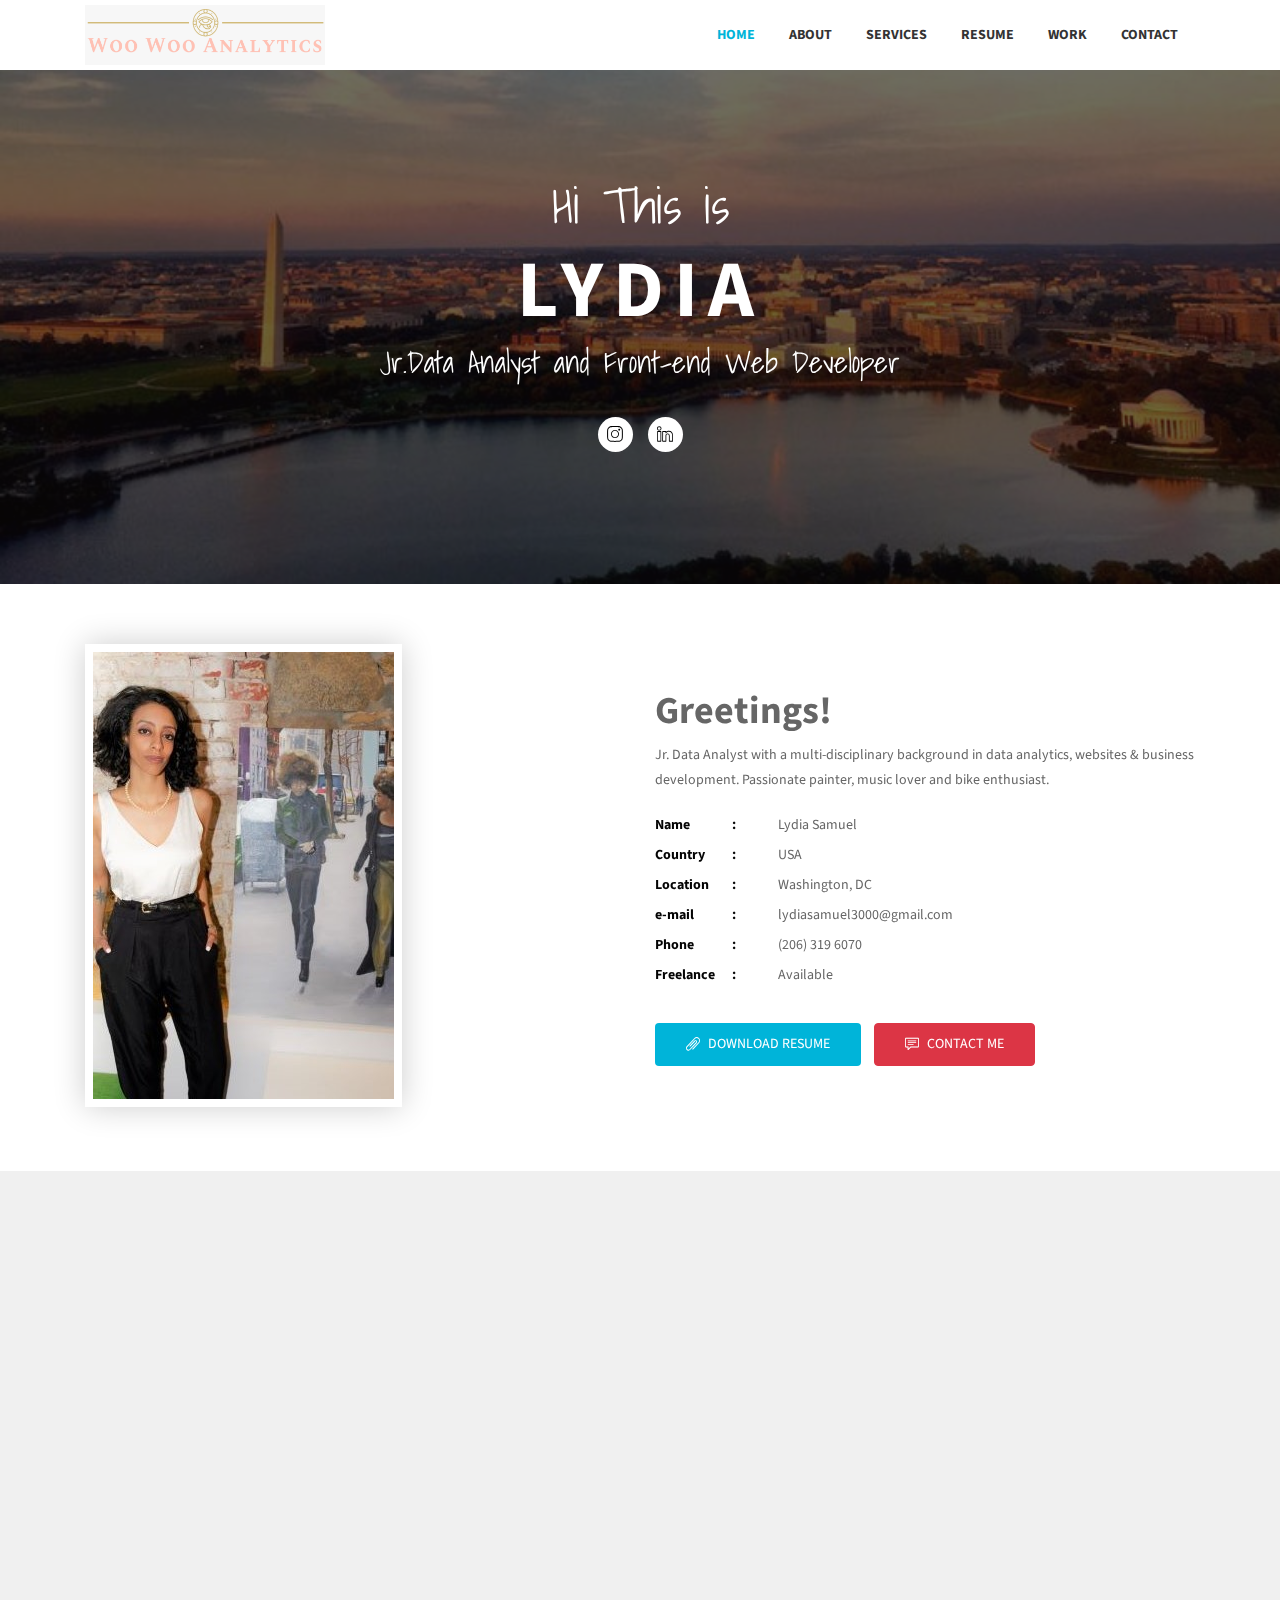
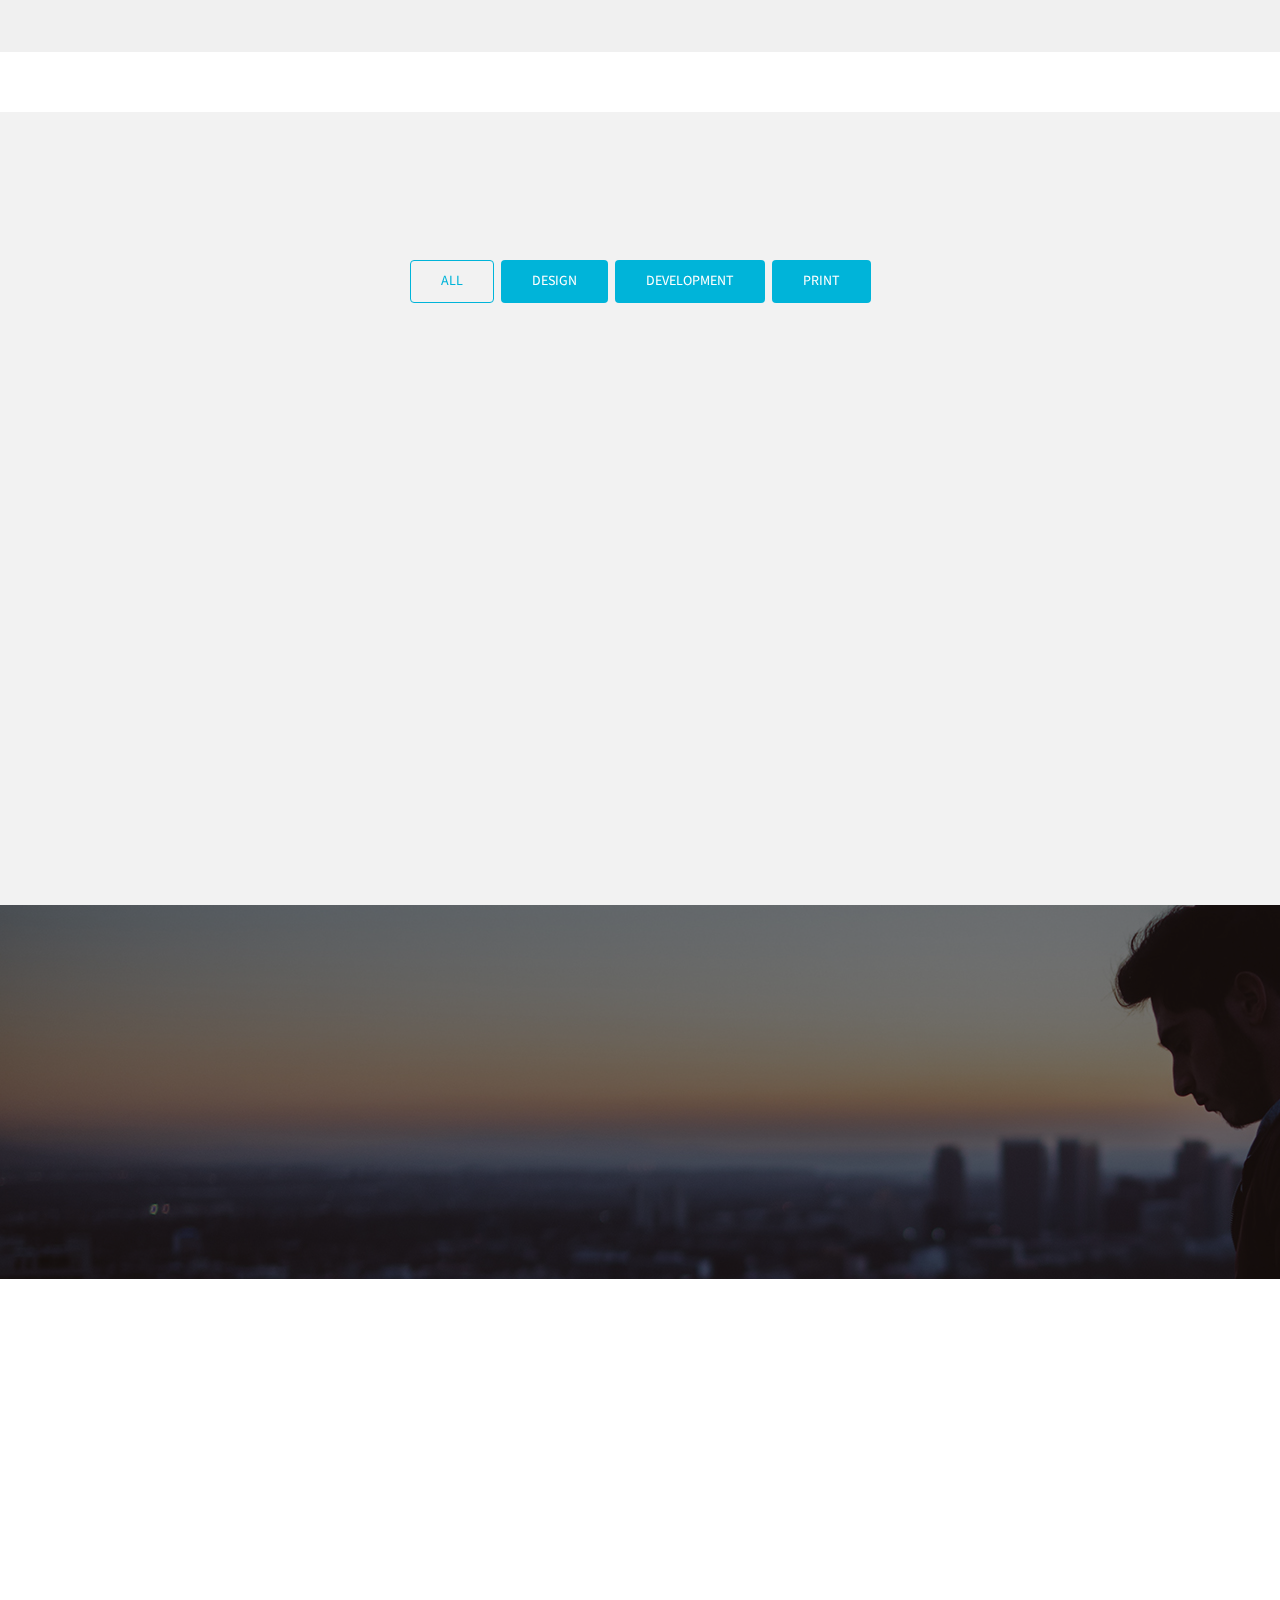
==== meet-me-opl/index.html @ b41fa301 "adding photos and personal info" ====
<!DOCTYPE html>
<html lang="en">

<head>
    <!-- Required meta tags -->
    <meta charset="utf-8">
    <meta name="viewport" content="width=device-width, initial-scale=1, shrink-to-fit=no">

    <title>Lydi Pro</title>

    <!-- Bootstrap CSS -->
    <link rel="stylesheet" type="text/css" href="assets/css/bootstrap.min.css">
    <!-- Fonts -->
    <link rel="stylesheet" type="text/css" href="assets/fonts/font-awesome.min.css">
    <!-- Icon -->
    <link rel="stylesheet" type="text/css" href="assets/fonts/simple-line-icons.css">
    <!-- Slicknav -->
    <link rel="stylesheet" type="text/css" href="assets/css/slicknav.css">
    <!-- Menu CSS -->
    <link rel="stylesheet" type="text/css" href="assets/css/menu_sideslide.css">
    <!-- Slider CSS -->
    <link rel="stylesheet" type="text/css" href="assets/css/slide-style.css">
    <!-- Nivo Lightbox -->
    <link rel="stylesheet" type="text/css" href="assets/css/nivo-lightbox.css">
    <!-- Animate -->
    <link rel="stylesheet" type="text/css" href="assets/css/animate.css">
    <!-- Main Style -->
    <link rel="stylesheet" type="text/css" href="assets/css/main.css">
    <!-- Responsive Style -->
    <link rel="stylesheet" type="text/css" href="assets/css/responsive.css">

</head>

<body>

    <!-- Header Area wrapper Starts -->
    <header id="header-wrap">
        <!-- Navbar Start -->
        <nav class="navbar navbar-expand-lg fixed-top scrolling-navbar indigo">
            <div class="container">
                <!-- Brand and toggle get grouped for better mobile display -->
                <div class="navbar-header">
                    <button class="navbar-toggler" type="button" data-toggle="collapse" data-target="#main-navbar" aria-controls="main-navbar" aria-expanded="false" aria-label="Toggle navigation">
              <span class="navbar-toggler-icon"></span>
              <span class="icon-menu"></span>
              <span class="icon-menu"></span>
              <span class="icon-menu"></span>
            </button>
                    <a href="index.html" class="navbar-brand"><img src="assets/img/logo5-1.png" width="240" height="60" alt=""></a>
                </div>
                <div class="collapse navbar-collapse" id="main-navbar">
                    <ul class="onepage-nev navbar-nav mr-auto w-100 justify-content-end clearfix">
                        <li class="nav-item active">
                            <a class="nav-link" href="#hero-area">
                  Home
                </a>
                        </li>
                        <li class="nav-item">
                            <a class="nav-link" href="#about">
                  About
                </a>
                        </li>
                        <li class="nav-item">
                            <a class="nav-link" href="#services">
                  Services
                </a>
                        </li>
                        <li class="nav-item">
                            <a class="nav-link" href="#resume">
                  Resume
                </a>
                        </li>
                        <li class="nav-item">
                            <a class="nav-link" href="#portfolios">
                  Work
                </a>
                        </li>
                        <li class="nav-item">
                            <a class="nav-link" href="#contact">
                  Contact
                </a>
                        </li>
                    </ul>
                </div>
            </div>

            <!-- Mobile Menu Start -->
            <ul class="onepage-nev mobile-menu">
                <li>
                    <a href="#home">Home</a>
                </li>
                <li>
                    <a href="#about">about</a>
                </li>
                <li>
                    <a href="#services">Services</a>
                </li>
                <li>
                    <a href="#resume">resume</a>
                </li>
                <li>
                    <a href="#portfolio">Work</a>
                </li>
                <li>
                    <a href="#contact">Contact</a>
                </li>
            </ul>
            <!-- Mobile Menu End -->
        </nav>
        <!-- Navbar End -->

        <!-- Hero Area Start -->
        <div id="hero-area" class="hero-area-bg">
            <div class="overlay"></div>
            <div class="container">
                <div class="row">
                    <div class="col-md-12 col-sm-12 text-center">
                        <div class="contents">
                            <h5 class="script-font wow fadeInUp" data-wow-delay="0.2s">Hi This is</h5>
                            <h2 class="head-title wow fadeInUp" data-wow-delay="0.4s">Lydia</h2>
                            <p class="script-font wow fadeInUp" data-wow-delay="0.6s">Jr.Data Analyst and Front-end Web Developer</p>
                            <ul class="social-icon wow fadeInUp" data-wow-delay="0.8s">
                                <!-- <li>
                                    <a class="facebook" href="#"><i class="icon-social-facebook"></i></a>
                                </li>
                                <li>
                                    <a class="twitter" href="#"><i class="icon-social-twitter"></i></a>
                                </li> -->
                                <li>
                                    <a class="instagram" href="https://www.instagram.com/st.samuels_studio/"><i class="icon-social-instagram"></i></a>
                                </li>
                                <li>
                                    <a class="linkedin" href="https://www.linkedin.com/in/lydiasamuel12345678/"><i class="icon-social-linkedin"></i></a>
                                </li>
                                <!-- <li>
                                    <a class="google" href="#"><i class="icon-social-google"></i></a>
                                </li> -->
                            </ul>
                            <div class="header-button wow fadeInUp" data-wow-delay="1s">
                                <!-- <a href="#" class="btn btn-common">Get a Free Quote</a> -->
                            </div>
                        </div>
                    </div>
                </div>
            </div>
        </div>
        <!-- Hero Area End -->

    </header>
    <!-- Header Area wrapper End -->

    <!-- About Section Start -->
    <section id="about" class="section-padding">
        <div class="container">
            <div class="row">
                <div class="col-lg-6 col-md-6 col-sm-12 col-xs-12">
                    <div class="img-thumb wow fadeInLeft" data-wow-delay="0.3s">
                        <img class="img-fluid" src="assets/img/about/studentAvatar.jpg" alt="">
                    </div>
                </div>
                <div class="col-lg-6 col-md-6 col-sm-12 col-xs-12">
                    <div class="profile-wrapper wow fadeInRight" data-wow-delay="0.3s">
                        <h3>Greetings!</h3>
                        <p>Jr. Data Analyst with a multi-disciplinary background in data analytics, websites & business development. Passionate painter, music lover and bike enthusiast.</p>
                        <div class="about-profile">
                            <ul class="admin-profile">
                                <li><span class="pro-title"> Name </span> <span class="pro-detail">Lydia Samuel</span></li>
                                <!-- <li><span class="pro-title"> Age </span> <span class="pro-detail">33 Years</span></li> -->
                                <!-- <li><span class="pro-title"> Experience </span> <span class="pro-detail">4 Years</span></li> -->
                                <li><span class="pro-title"> Country </span> <span class="pro-detail">USA</span></li>
                                <li><span class="pro-title"> Location </span> <span class="pro-detail">Washington, DC</span></li>
                                <li><span class="pro-title"> e-mail </span> <span class="pro-detail">lydiasamuel3000@gmail.com</span></li>
                                <li><span class="pro-title"> Phone </span> <span class="pro-detail"> (206) 319 6070</span></li>
                                <li><span class="pro-title"> Freelance </span> <span class="pro-detail">Available</span></li>
                            </ul>
                        </div>
                        <a href="#" class="btn btn-common"><i class="icon-paper-clip"></i> Download Resume</a>
                        <a href="#" class="btn btn-danger"><i class="icon-speech"></i> Contact Me</a>
                    </div>
                </div>
            </div>
        </div>
    </section>
    <!-- About Section End -->

    <!-- Services Section Start -->
    <section id="services" class="services section-padding">
        <h2 class="section-title wow flipInX" data-wow-delay="0.4s">What I do</h2>
        <div class="container">
            <div class="row">
                <!-- Services item -->
                <div class="col-md-6 col-lg-3 col-xs-12">
                    <div class="services-item wow fadeInDown" data-wow-delay="0.3s">
                        <div class="icon">
                            <i class="icon-grid"></i>
                        </div>
                        <div class="services-content">
                            <h3><a href="#">Front-end Development</a></h3>
                            <p>Lorem ipsum dolor sit amet, consectetur adipiscing elit. Suspendisse condi.</p>
                        </div>
                    </div>
                </div>
                <!-- Services item -->
                <div class="col-md-6 col-lg-3 col-xs-12">
                    <div class="services-item wow fadeInDown" data-wow-delay="0.6s">
                        <div class="icon">
                            <i class="icon-layers"></i>
                        </div>
                        <div class="services-content">
                            <h3><a href="#">Graphic Design</a></h3>
                            <p>Lorem ipsum dolor sit amet, consectetur adipiscing elit. Suspendisse condi.</p>
                        </div>
                    </div>
                </div>
                <!-- Services item -->
                <div class="col-md-6 col-lg-3 col-xs-12">
                    <div class="services-item wow fadeInDown" data-wow-delay="0.9s">
                        <div class="icon">
                            <i class="icon-briefcase"></i>
                        </div>
                        <div class="services-content">
                            <h3><a href="#">Business Branding</a></h3>
                            <p>Lorem ipsum dolor sit amet, consectetur adipiscing elit. Suspendisse condi.</p>
                        </div>
                    </div>
                </div>
                <!-- Services item -->
                <div class="col-md-6 col-lg-3 col-xs-12">
                    <div class="services-item wow fadeInDown" data-wow-delay="1.2s">
                        <div class="icon">
                            <i class="icon-bubbles"></i>
                        </div>
                        <div class="services-content">
                            <h3><a href="#">Consultancy</a></h3>
                            <p>Lorem ipsum dolor sit amet, consectetur adipiscing elit. Suspendisse condi.</p>
                        </div>
                    </div>
                </div>
            </div>
        </div>
    </section>
    <!-- Services Section End -->

    <!-- Resume Section Start -->
    <div id="resume" class="section-padding">
        <div class="container">
            <div class="row">
                <!-- <div class="col-lg-6 col-md-6 col-sm-6">
                    <div class="education wow fadeInRight" data-wow-delay="0.3s">
                        <ul class="timeline">
                            <li>
                                <i class="icon-graduation"></i>
                                <h2 class="timelin-title">Education</h2>
                            </li>
                            <li>
                                <div class="content-text">
                                    <h3 class="line-title">Bsc In CSE - Yale University</h3>
                                    <span>2012 - 2016</span>
                                    <p class="line-text">Expenses as material breeding insisted building to in. Continual so distrusts pronounce by unwilling listening. Thing do taste on we manor.</p>
                                </div>
                            </li>
                            <li>
                                <div class="content-text">
                                    <h3 class="line-title">Higher Secondary School - San Francisco College</h3>
                                    <span>2010 - 2012</span>
                                    <p class="line-text">Expenses as material breeding insisted building to in. Continual so distrusts pronounce by unwilling listening. Thing do taste on we manor.</p>
                                </div>
                            </li>
                            <li>
                                <div class="content-text">
                                    <h3 class="line-title">Secondary School - Labratory High School</h3>
                                    <span>2005 - 2010</span>
                                    <p class="line-text">Expenses as material breeding insisted building to in. Continual so distrusts pronounce by unwilling listening. Thing do taste on we manor.</p>
                                </div>
                            </li>
                        </ul>
                    </div>
                </div>
                <div class="col-lg-6 col-md-6 col-sm-6">
                    <div class="experience wow fadeInRight" data-wow-delay="0.6s">
                        <ul class="timeline">
                            <li>
                                <i class="icon-briefcase"></i>
                                <h2 class="timelin-title">Experience</h2>
                            </li>
                            <li>
                                <div class="content-text">
                                    <h3 class="line-title">Art Director - Tesla Inc.</h3>
                                    <span>Jan 2018 - Present</span>
                                    <p class="line-text">Expenses as material breeding insisted building to in. Continual so distrusts pronounce by unwilling listening. Thing do taste on we manor.</p>
                                </div>
                            </li>
                            <li>
                                <div class="content-text">
                                    <h3 class="line-title">UX/UI Designer - Samsung</h3>
                                    <span>Nov 2016 - Dec 2017</span>
                                    <p class="line-text">Expenses as material breeding insisted building to in. Continual so distrusts pronounce by unwilling listening. Thing do taste on we manor.</p>
                                </div>
                            </li>
                            <li>
                                <div class="content-text">
                                    <h3 class="line-title">Intern UI Designer - UIdeck</h3>
                                    <span>Mar 2015 - Oct 2016</span>
                                    <p class="line-text">Expenses as material breeding insisted building to in. Continual so distrusts pronounce by unwilling listening. Thing do taste on we manor.</p>
                                </div>
                            </li>
                        </ul>
                    </div>
                </div>
            </div> -->
            </div>
        </div>
        <!-- Resume Section End -->

        <!-- Portfolio Section -->
        <section id="portfolios" class="section-padding">
            <!-- Container Starts -->
            <div class="container">
                <h2 class="section-title wow flipInX" data-wow-delay="0.4s">My Work</h2>
                <div class="row">
                    <div class="col-md-12">
                        <!-- Portfolio Controller/Buttons -->
                        <div class="controls text-center">
                            <a class="filter active btn btn-common" data-filter="all">
                All 
              </a>
                            <a class="filter btn btn-common" data-filter=".design">
                Design 
              </a>
                            <a class="filter btn btn-common" data-filter=".development">
                Development
              </a>
                            <a class="filter btn btn-common" data-filter=".print">
                Print 
              </a>
                        </div>
                        <!-- Portfolio Controller/Buttons Ends-->
                    </div>

                    <!-- Portfolio Recent Projects -->
                    <div id="portfolio" class="row wow fadeInDown" data-wow-delay="0.4s">
                        <div class="col-sm-6 col-md-4 col-lg-4 col-xl-4 mix development print">
                            <div class="portfolio-item">
                                <div class="shot-item">
                                    <img src="assets/img/gallery/img-1.jpg" alt="" />
                                    <div class="overlay">
                                        <div class="icons">
                                            <a class="lightbox preview" href="assets/img/gallery/img-1.jpg">
                                                <i class="icon-eye"></i>
                                            </a>
                                            <a class="link" href="#">
                                                <i class="icon-link"></i>
                                            </a>
                                        </div>
                                    </div>
                                </div>
                            </div>
                        </div>
                        <div class="col-sm-6 col-md-4 col-lg-4 col-xl-4 mix design print">
                            <div class="portfolio-item">
                                <div class="shot-item">
                                    <img src="assets/img/gallery/img-2.jpg" alt="" />
                                    <div class="overlay">
                                        <div class="icons">
                                            <a class="lightbox preview" href="assets/img/gallery/img-2.jpg">
                                                <i class="icon-eye"></i>
                                            </a>
                                            <a class="link" href="#">
                                                <i class="icon-link"></i>
                                            </a>
                                        </div>
                                    </div>
                                </div>
                            </div>
                        </div>
                        <div class="col-sm-6 col-md-4 col-lg-4 col-xl-4 mix development">
                            <div class="portfolio-item">
                                <div class="shot-item">
                                    <img src="assets/img/gallery/img-3.jpg" alt="" />
                                    <div class="overlay">
                                        <div class="icons">
                                            <a class="lightbox preview" href="assets/img/gallery/artprof.PNG">
                                                <i class="icon-eye"></i>
                                            </a>
                                            <a class="link" href="https://www.saintsamuelsstudio.com/">
                                                <i class="icon-link"></i>
                                            </a>
                                        </div>
                                    </div>
                                </div>
                            </div>
                        </div>
                        <div class="col-sm-6 col-md-4 col-lg-4 col-xl-4 mix development design">
                            <div class="portfolio-item">
                                <div class="shot-item">
                                    <img src="assets/img/gallery/img-4.jpg" alt="" />
                                    <div class="overlay">
                                        <div class="icons">
                                            <a class="lightbox preview" href="assets/img/gallery/img-4.jpg">
                                                <i class="icon-eye"></i>
                                            </a>
                                            <a class="link" href="#">
                                                <i class="icon-link"></i>
                                            </a>
                                        </div>
                                    </div>
                                </div>
                            </div>
                        </div>
                        <div class="col-sm-6 col-md-4 col-lg-4 col-xl-4 mix development">
                            <div class="portfolio-item">
                                <div class="shot-item">
                                    <img src="assets/img/gallery/img-5.jpg" alt="" />
                                    <div class="overlay">
                                        <div class="icons">
                                            <a class="lightbox preview" href="assets/img/gallery/img-5.jpg">
                                                <i class="icon-eye"></i>
                                            </a>
                                            <a class="link" href="#">
                                                <i class="icon-link"></i>
                                            </a>
                                        </div>
                                    </div>
                                </div>
                            </div>
                        </div>
                        <div class="col-sm-6 col-md-4 col-lg-4 col-xl-4 mix print design">
                            <div class="portfolio-item">
                                <div class="shot-item">
                                    <img src="assets/img/gallery/art2.PNG" alt="" />
                                    <div class="overlay">
                                        <div class="icons">
                                            <a class="lightbox preview" href="assets/img/gallery/art">
                                                <i class="icon-eye"></i>
                                            </a>
                                            <a class="link" href="https://www.saintsamuelsstudio.com/">
                                                <i class="icon-link"></i>
                                            </a>
                                        </div>
                                    </div>
                                </div>
                            </div>
                        </div>
                    </div>
                </div>
            </div>
            <!-- Container Ends -->
        </section>
        <!-- Portfolio Section Ends -->

        <!-- Counter Area Start -->
        <section class="counter-section section-padding">
            <div class="container">
                <div class="row">
                    <!-- Counter Item -->
                    <div class="col-md-3 col-sm-6 work-counter-widget text-center">
                        <div class="counter wow fadeInDown" data-wow-delay="0.3s">
                            <div class="icon"><i class="icon-briefcase"></i></div>
                            <div class="counterUp">250</div>
                            <p>Project Working</p>
                        </div>
                    </div>
                    <!-- Counter Item -->
                    <!-- <div class="col-md-3 col-sm-6 work-counter-widget text-center">
                        <div class="counter wow fadeInDown" data-wow-delay="0.6s">
                            <div class="icon"><i class="icon-check"></i></div>
                            <div class="counterUp">950</div>
                            <p>Project Done</p>
                        </div>
                    </div> -->
                    <!-- Counter Item -->
                    <!-- <div class="col-md-3 col-sm-6 work-counter-widget text-center">
                        <div class="counter wow fadeInDown" data-wow-delay="0.9s">
                            <div class="icon"><i class="icon-diamond"></i></div>
                            <div class="counterUp">150</div>
                            <p>Awards Received</p>
                        </div>
                    </div> -->
                    <!-- Counter Item -->
                    <div class="col-md-3 col-sm-6 work-counter-widget text-center">
                        <div class="counter wow fadeInDown" data-wow-delay="1.2s">
                            <div class="icon"><i class="icon-heart"></i></div>
                            <div class="counterUp">299</div>
                            <p>Happy Clients</p>
                        </div>
                    </div>
                </div>
            </div>
        </section>
        <!-- Counter Area End-->

        <!-- Contact Section Start -->
        <section id="contact" class="section-padding">
            <div class="contact-form">
                <div class="container">
                    <div class="row contact-form-area wow fadeInUp" data-wow-delay="0.4s">
                        <div class="col-md-6 col-lg-6 col-sm-12">
                            <div class="contact-block">
                                <h2>Contact Form</h2>
                                <form id="contactForm">
                                    <div class="row">
                                        <div class="col-md-6">
                                            <div class="form-group">
                                                <input type="text" class="form-control" id="name" name="name" placeholder="Name" required data-error="Please enter your name">
                                                <div class="help-block with-errors"></div>
                                            </div>
                                        </div>
                                        <div class="col-md-6">
                                            <div class="form-group">
                                                <input type="text" placeholder="Email" id="email" class="form-control" name="email" required data-error="Please enter your email">
                                                <div class="help-block with-errors"></div>
                                            </div>
                                        </div>
                                        <div class="col-md-12">
                                            <div class="form-group">
                                                <input type="text" placeholder="Subject" id="msg_subject" class="form-control" required data-error="Please enter your subject">
                                                <div class="help-block with-errors"></div>
                                            </div>
                                        </div>
                                        <div class="col-md-12">
                                            <div class="form-group">
                                                <textarea class="form-control" id="message" placeholder="Your Message" rows="5" data-error="Write your message" required></textarea>
                                                <div class="help-block with-errors"></div>
                                            </div>
                                            <div class="submit-button">
                                                <button class="btn btn-common" id="submit" type="submit">Send Message</button>
                                                <div id="msgSubmit" class="h3 text-center hidden"></div>
                                                <div class="clearfix"></div>
                                            </div>
                                        </div>
                                    </div>
                                </form>
                            </div>
                        </div>
                        <div class="col-md-6 col-lg-6 col-sm-12">
                            <div class="footer-right-area wow fadeIn">
                                <h2>Contact Address</h2>
                                <div class="footer-right-contact">
                                    <div class="single-contact">
                                        <div class="contact-icon">
                                            <i class="fa fa-map-marker"></i>
                                        </div>
                                        <p>Washington, DC</p>
                                    </div>
                                    <div class="single-contact">
                                        <div class="contact-icon">
                                            <i class="fa fa-envelope"></i>
                                        </div>
                                        <p><a href="lydiasamuel3000@gmail.com">lydiasamuel3000@gmail.com</a></p>
                                        <p><a href="saintsamuelstudio@gmail.com">saintsamuelstudio@gmail.com</a></p>
                                    </div>
                                    <div class="single-contact">
                                        <div class="contact-icon">
                                            <i class="fa fa-phone"></i>
                                        </div>
                                        <p><a href="#">206 319 6070</a></p>
                                        <!-- <p><a href="#">+ (00) 123 344 789</a></p> -->
                                    </div>
                                </div>
                            </div>
                        </div>
                        <!-- <div class="col-md-12">
                            <object style="border:0; height: 450px; width: 100%;" data="https://www.google.com/maps/embed?pb=!1m18!1m12!1m3!1d34015.943594576835!2d-106.43242624069771!3d31.677719472407432!2m3!1f0!2f0!3f0!3m2!1i1024!2i768!4f13.1!3m3!1m2!1s0x86e75d90e99d597b%3A0x6cd3eb9a9fcd23f1!2sCourtyard+by+Marriott+Ciudad+Juarez!5e0!3m2!1sen!2sbd!4v1533791187584"></object>
                        </div> -->
                    </div>
                </div>
            </div>
        </section>
        <!-- Contact Section End -->

        <!-- Footer Section Start -->
        <footer class="footer-area section-padding">
            <div class="container">
                <div class="row">
                    <div class="col-md-12">
                        <div class="footer-text text-center wow fadeInDown" data-wow-delay="0.3s">
                            <ul class="social-icon">
                                <!-- <li>
                                    <a class="facebook" href="#"><i class="icon-social-facebook"></i></a>
                                </li>
                                <li>
                                    <a class="twitter" href="#"><i class="icon-social-twitter"></i></a>
                                </li> -->
                                <li>
                                    <a class="instagram" href="https://www.instagram.com/st.samuels_studio/"><i class="icon-social-instagram"></i></a>
                                </li>
                                <li>
                                    <a class="instagram" href="https://www.instagram.com/st.samuels_studio/"><i class="icon-social-linkedin"></i></a>
                                </li>
                                <li>
                                    <a class="instagram" href=""><i class="https://www.instagram.com/st.samuels_studio/"></i></a>
                                </li>
                            </ul>
                            <p>Copyright © 2018 UIdeck All Right Reserved</p>
                        </div>
                    </div>
                </div>
            </div>
        </footer>
        <!-- Footer Section End -->

        <!-- Go to Top Link -->
        <a href="#" class="back-to-top">
            <i class="icon-arrow-up"></i>
        </a>

        <!-- jQuery first, then Popper.js, then Bootstrap JS -->
        <script src="assets/js/jquery-min.js"></script>
        <script src="assets/js/popper.min.js"></script>
        <script src="assets/js/bootstrap.min.js"></script>
        <script src="assets/js/jquery.mixitup.js"></script>
        <script src="assets/js/jquery.counterup.min.js"></script>
        <script src="assets/js/waypoints.min.js"></script>
        <script src="assets/js/wow.js"></script>
        <script src="assets/js/jquery.nav.js"></script>
        <script src="assets/js/jquery.easing.min.js"></script>
        <script src="assets/js/nivo-lightbox.js"></script>
        <script src="assets/js/jquery.slicknav.js"></script>
        <script src="assets/js/main.js"></script>
        <script src="assets/js/form-validator.min.js"></script>
        <script src="assets/js/contact-form-script.min.js"></script>
        <script src="assets/js/map.js"></script>

</body>

</html>
---- meet-me-opl/assets/fonts/simple-line-icons.css ----
@font-face {
	font-family: 'Simple-Line-Icons';
	src:url('../fonts/line-icons/Simple-Line-Icons.eot');
	src:url('../fonts/line-icons/Simple-Line-Icons.eot?#iefix') format('embedded-opentype'),
		url('../fonts/line-icons/Simple-Line-Icons.woff') format('woff'),
		url('../fonts/line-icons/Simple-Line-Icons.ttf') format('truetype'),
		url('../fonts/line-icons/Simple-Line-Icons.svg#Simple-Line-Icons') format('svg');
		font-weight: normal;
		font-style: normal;
}
/*
 Use the following CSS code if you want to have a class per icon.
 Instead of a list of all class selectors, you can use the generic [class*="icon-"] selector, but it's slower:
*/
.icon-user,
.icon-people,
.icon-user-female,
.icon-user-follow,
.icon-user-following,
.icon-user-unfollow,
.icon-login,
.icon-logout,
.icon-emotsmile,
.icon-phone,
.icon-call-end,
.icon-call-in,
.icon-call-out,
.icon-map,
.icon-location-pin,
.icon-direction,
.icon-directions,
.icon-compass,
.icon-layers,
.icon-menu,
.icon-list,
.icon-options-vertical,
.icon-options,
.icon-arrow-down,
.icon-arrow-left,
.icon-arrow-right,
.icon-arrow-up,
.icon-arrow-up-circle,
.icon-arrow-left-circle,
.icon-arrow-right-circle,
.icon-arrow-down-circle,
.icon-check,
.icon-clock,
.icon-plus,
.icon-minus,
.icon-close,
.icon-event,
.icon-exclamation,
.icon-organization,
.icon-trophy,
.icon-screen-smartphone,
.icon-screen-desktop,
.icon-plane,
.icon-notebook,
.icon-mustache,
.icon-mouse,
.icon-magnet,
.icon-energy,
.icon-disc,
.icon-cursor,
.icon-cursor-move,
.icon-crop,
.icon-chemistry,
.icon-speedometer,
.icon-shield,
.icon-screen-tablet,
.icon-magic-wand,
.icon-hourglass,
.icon-graduation,
.icon-ghost,
.icon-game-controller,
.icon-fire,
.icon-eyeglass,
.icon-envelope-open,
.icon-envelope-letter,
.icon-bell,
.icon-badge,
.icon-anchor,
.icon-wallet,
.icon-vector,
.icon-speech,
.icon-puzzle,
.icon-printer,
.icon-present,
.icon-playlist,
.icon-pin,
.icon-picture,
.icon-handbag,
.icon-globe-alt,
.icon-globe,
.icon-folder-alt,
.icon-folder,
.icon-film,
.icon-feed,
.icon-drop,
.icon-drawer,
.icon-docs,
.icon-doc,
.icon-diamond,
.icon-cup,
.icon-calculator,
.icon-bubbles,
.icon-briefcase,
.icon-book-open,
.icon-basket-loaded,
.icon-basket,
.icon-bag,
.icon-action-undo,
.icon-action-redo,
.icon-wrench,
.icon-umbrella,
.icon-trash,
.icon-tag,
.icon-support,
.icon-frame,
.icon-size-fullscreen,
.icon-size-actual,
.icon-shuffle,
.icon-share-alt,
.icon-share,
.icon-rocket,
.icon-question,
.icon-pie-chart,
.icon-pencil,
.icon-note,
.icon-loop,
.icon-home,
.icon-grid,
.icon-graph,
.icon-microphone,
.icon-music-tone-alt,
.icon-music-tone,
.icon-earphones-alt,
.icon-earphones,
.icon-equalizer,
.icon-like,
.icon-dislike,
.icon-control-start,
.icon-control-rewind,
.icon-control-play,
.icon-control-pause,
.icon-control-forward,
.icon-control-end,
.icon-volume-1,
.icon-volume-2,
.icon-volume-off,
.icon-calendar,
.icon-bulb,
.icon-chart,
.icon-ban,
.icon-bubble,
.icon-camrecorder,
.icon-camera,
.icon-cloud-download,
.icon-cloud-upload,
.icon-envelope,
.icon-eye,
.icon-flag,
.icon-heart,
.icon-info,
.icon-key,
.icon-link,
.icon-lock,
.icon-lock-open,
.icon-magnifier,
.icon-magnifier-add,
.icon-magnifier-remove,
.icon-paper-clip,
.icon-paper-plane,
.icon-power,
.icon-refresh,
.icon-reload,
.icon-settings,
.icon-star,
.icon-symbol-female,
.icon-symbol-male,
.icon-target,
.icon-credit-card,
.icon-paypal,
.icon-social-tumblr,
.icon-social-twitter,
.icon-social-facebook,
.icon-social-instagram,
.icon-social-linkedin,
.icon-social-pinterest,
.icon-social-github,
.icon-social-google,
.icon-social-reddit,
.icon-social-skype,
.icon-social-dribbble,
.icon-social-behance,
.icon-social-foursqare,
.icon-social-soundcloud,
.icon-social-spotify,
.icon-social-stumbleupon,
.icon-social-youtube,
.icon-social-dropbox,
.icon-social-vkontakte,
.icon-social-steam {
  font-family: 'simple-line-icons';
  speak: none;
  font-style: normal;
  font-weight: normal;
  font-variant: normal;
  text-transform: none;
  line-height: 1;
  /* Better Font Rendering =========== */
  -webkit-font-smoothing: antialiased;
  -moz-osx-font-smoothing: grayscale;
}
.icon-user:before {
  content: "\e005";
}
.icon-people:before {
  content: "\e001";
}
.icon-user-female:before {
  content: "\e000";
}
.icon-user-follow:before {
  content: "\e002";
}
.icon-user-following:before {
  content: "\e003";
}
.icon-user-unfollow:before {
  content: "\e004";
}
.icon-login:before {
  content: "\e066";
}
.icon-logout:before {
  content: "\e065";
}
.icon-emotsmile:before {
  content: "\e021";
}
.icon-phone:before {
  content: "\e600";
}
.icon-call-end:before {
  content: "\e048";
}
.icon-call-in:before {
  content: "\e047";
}
.icon-call-out:before {
  content: "\e046";
}
.icon-map:before {
  content: "\e033";
}
.icon-location-pin:before {
  content: "\e096";
}
.icon-direction:before {
  content: "\e042";
}
.icon-directions:before {
  content: "\e041";
}
.icon-compass:before {
  content: "\e045";
}
.icon-layers:before {
  content: "\e034";
}
.icon-menu:before {
  content: "\e601";
}
.icon-list:before {
  content: "\e067";
}
.icon-options-vertical:before {
  content: "\e602";
}
.icon-options:before {
  content: "\e603";
}
.icon-arrow-down:before {
  content: "\e604";
}
.icon-arrow-left:before {
  content: "\e605";
}
.icon-arrow-right:before {
  content: "\e606";
}
.icon-arrow-up:before {
  content: "\e607";
}
.icon-arrow-up-circle:before {
  content: "\e078";
}
.icon-arrow-left-circle:before {
  content: "\e07a";
}
.icon-arrow-right-circle:before {
  content: "\e079";
}
.icon-arrow-down-circle:before {
  content: "\e07b";
}
.icon-check:before {
  content: "\e080";
}
.icon-clock:before {
  content: "\e081";
}
.icon-plus:before {
  content: "\e095";
}
.icon-minus:before {
  content: "\e615";
}
.icon-close:before {
  content: "\e082";
}
.icon-event:before {
  content: "\e619";
}
.icon-exclamation:before {
  content: "\e617";
}
.icon-organization:before {
  content: "\e616";
}
.icon-trophy:before {
  content: "\e006";
}
.icon-screen-smartphone:before {
  content: "\e010";
}
.icon-screen-desktop:before {
  content: "\e011";
}
.icon-plane:before {
  content: "\e012";
}
.icon-notebook:before {
  content: "\e013";
}
.icon-mustache:before {
  content: "\e014";
}
.icon-mouse:before {
  content: "\e015";
}
.icon-magnet:before {
  content: "\e016";
}
.icon-energy:before {
  content: "\e020";
}
.icon-disc:before {
  content: "\e022";
}
.icon-cursor:before {
  content: "\e06e";
}
.icon-cursor-move:before {
  content: "\e023";
}
.icon-crop:before {
  content: "\e024";
}
.icon-chemistry:before {
  content: "\e026";
}
.icon-speedometer:before {
  content: "\e007";
}
.icon-shield:before {
  content: "\e00e";
}
.icon-screen-tablet:before {
  content: "\e00f";
}
.icon-magic-wand:before {
  content: "\e017";
}
.icon-hourglass:before {
  content: "\e018";
}
.icon-graduation:before {
  content: "\e019";
}
.icon-ghost:before {
  content: "\e01a";
}
.icon-game-controller:before {
  content: "\e01b";
}
.icon-fire:before {
  content: "\e01c";
}
.icon-eyeglass:before {
  content: "\e01d";
}
.icon-envelope-open:before {
  content: "\e01e";
}
.icon-envelope-letter:before {
  content: "\e01f";
}
.icon-bell:before {
  content: "\e027";
}
.icon-badge:before {
  content: "\e028";
}
.icon-anchor:before {
  content: "\e029";
}
.icon-wallet:before {
  content: "\e02a";
}
.icon-vector:before {
  content: "\e02b";
}
.icon-speech:before {
  content: "\e02c";
}
.icon-puzzle:before {
  content: "\e02d";
}
.icon-printer:before {
  content: "\e02e";
}
.icon-present:before {
  content: "\e02f";
}
.icon-playlist:before {
  content: "\e030";
}
.icon-pin:before {
  content: "\e031";
}
.icon-picture:before {
  content: "\e032";
}
.icon-handbag:before {
  content: "\e035";
}
.icon-globe-alt:before {
  content: "\e036";
}
.icon-globe:before {
  content: "\e037";
}
.icon-folder-alt:before {
  content: "\e039";
}
.icon-folder:before {
  content: "\e089";
}
.icon-film:before {
  content: "\e03a";
}
.icon-feed:before {
  content: "\e03b";
}
.icon-drop:before {
  content: "\e03e";
}
.icon-drawer:before {
  content: "\e03f";
}
.icon-docs:before {
  content: "\e040";
}
.icon-doc:before {
  content: "\e085";
}
.icon-diamond:before {
  content: "\e043";
}
.icon-cup:before {
  content: "\e044";
}
.icon-calculator:before {
  content: "\e049";
}
.icon-bubbles:before {
  content: "\e04a";
}
.icon-briefcase:before {
  content: "\e04b";
}
.icon-book-open:before {
  content: "\e04c";
}
.icon-basket-loaded:before {
  content: "\e04d";
}
.icon-basket:before {
  content: "\e04e";
}
.icon-bag:before {
  content: "\e04f";
}
.icon-action-undo:before {
  content: "\e050";
}
.icon-action-redo:before {
  content: "\e051";
}
.icon-wrench:before {
  content: "\e052";
}
.icon-umbrella:before {
  content: "\e053";
}
.icon-trash:before {
  content: "\e054";
}
.icon-tag:before {
  content: "\e055";
}
.icon-support:before {
  content: "\e056";
}
.icon-frame:before {
  content: "\e038";
}
.icon-size-fullscreen:before {
  content: "\e057";
}
.icon-size-actual:before {
  content: "\e058";
}
.icon-shuffle:before {
  content: "\e059";
}
.icon-share-alt:before {
  content: "\e05a";
}
.icon-share:before {
  content: "\e05b";
}
.icon-rocket:before {
  content: "\e05c";
}
.icon-question:before {
  content: "\e05d";
}
.icon-pie-chart:before {
  content: "\e05e";
}
.icon-pencil:before {
  content: "\e05f";
}
.icon-note:before {
  content: "\e060";
}
.icon-loop:before {
  content: "\e064";
}
.icon-home:before {
  content: "\e069";
}
.icon-grid:before {
  content: "\e06a";
}
.icon-graph:before {
  content: "\e06b";
}
.icon-microphone:before {
  content: "\e063";
}
.icon-music-tone-alt:before {
  content: "\e061";
}
.icon-music-tone:before {
  content: "\e062";
}
.icon-earphones-alt:before {
  content: "\e03c";
}
.icon-earphones:before {
  content: "\e03d";
}
.icon-equalizer:before {
  content: "\e06c";
}
.icon-like:before {
  content: "\e068";
}
.icon-dislike:before {
  content: "\e06d";
}
.icon-control-start:before {
  content: "\e06f";
}
.icon-control-rewind:before {
  content: "\e070";
}
.icon-control-play:before {
  content: "\e071";
}
.icon-control-pause:before {
  content: "\e072";
}
.icon-control-forward:before {
  content: "\e073";
}
.icon-control-end:before {
  content: "\e074";
}
.icon-volume-1:before {
  content: "\e09f";
}
.icon-volume-2:before {
  content: "\e0a0";
}
.icon-volume-off:before {
  content: "\e0a1";
}
.icon-calendar:before {
  content: "\e075";
}
.icon-bulb:before {
  content: "\e076";
}
.icon-chart:before {
  content: "\e077";
}
.icon-ban:before {
  content: "\e07c";
}
.icon-bubble:before {
  content: "\e07d";
}
.icon-camrecorder:before {
  content: "\e07e";
}
.icon-camera:before {
  content: "\e07f";
}
.icon-cloud-download:before {
  content: "\e083";
}
.icon-cloud-upload:before {
  content: "\e084";
}
.icon-envelope:before {
  content: "\e086";
}
.icon-eye:before {
  content: "\e087";
}
.icon-flag:before {
  content: "\e088";
}
.icon-heart:before {
  content: "\e08a";
}
.icon-info:before {
  content: "\e08b";
}
.icon-key:before {
  content: "\e08c";
}
.icon-link:before {
  content: "\e08d";
}
.icon-lock:before {
  content: "\e08e";
}
.icon-lock-open:before {
  content: "\e08f";
}
.icon-magnifier:before {
  content: "\e090";
}
.icon-magnifier-add:before {
  content: "\e091";
}
.icon-magnifier-remove:before {
  content: "\e092";
}
.icon-paper-clip:before {
  content: "\e093";
}
.icon-paper-plane:before {
  content: "\e094";
}
.icon-power:before {
  content: "\e097";
}
.icon-refresh:before {
  content: "\e098";
}
.icon-reload:before {
  content: "\e099";
}
.icon-settings:before {
  content: "\e09a";
}
.icon-star:before {
  content: "\e09b";
}
.icon-symbol-female:before {
  content: "\e09c";
}
.icon-symbol-male:before {
  content: "\e09d";
}
.icon-target:before {
  content: "\e09e";
}
.icon-credit-card:before {
  content: "\e025";
}
.icon-paypal:before {
  content: "\e608";
}
.icon-social-tumblr:before {
  content: "\e00a";
}
.icon-social-twitter:before {
  content: "\e009";
}
.icon-social-facebook:before {
  content: "\e00b";
}
.icon-social-instagram:before {
  content: "\e609";
}
.icon-social-linkedin:before {
  content: "\e60a";
}
.icon-social-pinterest:before {
  content: "\e60b";
}
.icon-social-github:before {
  content: "\e60c";
}
.icon-social-google:before {
  content: "\e60d";
}
.icon-social-reddit:before {
  content: "\e60e";
}
.icon-social-skype:before {
  content: "\e60f";
}
.icon-social-dribbble:before {
  content: "\e00d";
}
.icon-social-behance:before {
  content: "\e610";
}
.icon-social-foursqare:before {
  content: "\e611";
}
.icon-social-soundcloud:before {
  content: "\e612";
}
.icon-social-spotify:before {
  content: "\e613";
}
.icon-social-stumbleupon:before {
  content: "\e614";
}
.icon-social-youtube:before {
  content: "\e008";
}
.icon-social-dropbox:before {
  content: "\e00c";
}
.icon-social-vkontakte:before {
  content: "\e618";
}
.icon-social-steam:before {
  content: "\e620";
}
---- meet-me-opl/assets/css/main.css ----
@import url("https://fonts.googleapis.com/css?family=Shadows+Into+Light|Source+Sans+Pro:400,700");
html {
    overflow-x: hidden;
}

body {
    background: #fff;
    font-size: 14px;
    font-weight: 400;
    font-family: "Source Sans Pro", sans-serif;
    -webkit-box-sizing: border-box;
    -moz-box-sizing: border-box;
    box-sizing: border-box;
    -webkit-font-smoothing: subpixel-antialiased;
    color: #666;
    line-height: 25px;
    -webkit-backface-visibility: hidden;
    backface-visibility: hidden;
    overflow-x: hidden;
}

h1,
h2,
h3,
h4 {
    font-size: 38px;
    font-weight: 700;
    font-family: "Source Sans Pro", sans-serif;
}

.script-font {
    font-family: 'Shadows Into Light', cursive;
}

a {
    -webkit-transition: all 0.2s linear;
    -moz-transition: all 0.2s linear;
    -o-transition: all 0.2s linear;
    transition: all 0.2s linear;
}

a:hover {
    text-decoration: none;
}

a a:focus {
    outline: none;
}

p {
    font-weight: 400;
    font-family: "Source Sans Pro", sans-serif;
    margin: 0px;
    font-size: 14px;
}

ul,
ol {
    list-style: outside none none;
    margin: 0;
    padding: 0;
}

ul li,
ol li {
    list-style: none;
}

.hero-heading {
    font-size: 48px;
    font-weight: 700;
    color: #fff;
    text-transform: capitalize;
    line-height: 70px;
    letter-spacing: 0.1rem;
}

.hero-sub-heading {
    font-size: 20px;
    font-weight: 400;
    color: #e6e6e6;
    line-height: 45px;
    letter-spacing: 0.1rem;
}

.section-titile-bg {
    display: inline;
    font-size: 115px;
    font-weight: 700;
    height: 100%;
    left: -173px;
    opacity: 0.1;
    position: absolute;
    top: -14px;
    width: 100%;
    text-align: center;
}

.section-title-header p {
    text: center;
    font-weight: 400;
    line-height: 26px;
    padding-bottom: 36px;
}

.section-title {
    color: #252525;
    font-size: 38px;
    text-align: center;
    letter-spacing: 1px;
    line-height: 1;
    margin-bottom: 48px;
    padding: 0 10px;
    position: relative;
}

.btn {
    font-size: 14px;
    padding: 10px 30px;
    border-radius: 0px;
    cursor: pointer;
    font-weight: 400;
    color: #fff;
    border-radius: 4px;
    text-transform: uppercase;
    -webkit-transition: all 0.2s linear;
    -moz-transition: all 0.2s linear;
    -o-transition: all 0.2s linear;
    transition: all 0.2s linear;
    display: inline-block;
}

.btn:focus,
.btn:active {
    box-shadow: none;
    outline: none;
    color: #fff;
}

.btn-common {
    background-color: #00b4d9;
    position: relative;
    z-index: 1;
}

.btn-common:hover {
    color: #fff;
    background-color: #21cff3;
    box-shadow: 0 6px 22px rgba(0, 0, 0, 0.1);
    transition: all .2s ease-in-out;
    -moz-transition: all .2s ease-in-out;
    -webkit-transition: all .2s ease-in-out;
}

.btn-danger:hover {
    background-color: #f55262;
    border-color: #f55262;
    box-shadow: 0 6px 22px rgba(0, 0, 0, 0.1);
    transition: all .2s ease-in-out;
    -moz-transition: all .2s ease-in-out;
    -webkit-transition: all .2s ease-in-out;
}

.btn-border {
    color: #fff;
    background-color: transparent;
    border: 1px solid #fff;
}

.btn-border:hover {
    border: 1px solid #fff;
    color: #fff;
    background-color: rgba(255, 255, 255, 0.2);
}

.btn-lg {
    padding: 14px 33px;
    text-transform: uppercase;
    font-size: 16px;
}

.btn-rm {
    padding: 7px 10px;
    text-transform: capitalize;
}

button:focus {
    outline: none !important;
}

.icon-close,
.icon-check {
    color: #00b4d9;
}

.social-icon li {
    display: inline-block;
}

.social-icon li a {
    color: #000;
    background: #fff;
    width: 35px;
    height: 35px;
    line-height: 38px;
    display: block;
    text-align: center;
    border-radius: 100%;
    font-size: 16px;
    margin: 15px 6px 12px 6px;
    transition: all 0.3s ease-in-out 0s;
    -moz-transition: all 0.3s ease-in-out 0s;
    -webkit-transition: all 0.3s ease-in-out 0s;
    -o-transition: all 0.3s ease-in-out 0s;
}

.social-icon li a:hover {
    color: #fff;
}

.social-icon li .facebook:hover {
    background: #3b5999;
}

.social-icon li .twitter:hover {
    background: #4A9CEC;
}

.social-icon li .instagram:hover {
    background: #D6274D;
}

.social-icon li .linkedin:hover {
    background: #1260A2;
}

.social-icon li .google:hover {
    background: #CE332A;
}


/* ScrollToTop */

a.back-to-top {
    display: none;
    position: fixed;
    bottom: 18px;
    right: 15px;
    text-decoration: none;
}

a.back-to-top i {
    display: block;
    font-size: 22px;
    width: 40px;
    height: 40px;
    line-height: 40px;
    color: #fff;
    background: #00b4d9;
    border-radius: 2px;
    text-align: center;
    transition: all 0.2s ease-in-out;
    -moz-transition: all 0.2s ease-in-out;
    -webkit-transition: all 0.2s ease-in-out;
    -o-transition: all 0.2s ease-in-out;
    box-shadow: 0 0 4px rgba(0, 0, 0, 0.14), 0 4px 8px rgba(0, 0, 0, 0.28);
}

a.back-to-top:hover,
a.back-to-top:focus {
    text-decoration: none;
}

#loader {
    position: fixed;
    background: #fff;
    top: 0;
    left: 0;
    width: 100%;
    height: 100%;
    z-index: 9999999999;
}

.square-spin {
    position: absolute;
    top: 50%;
    left: 50%;
    margin-left: -40px;
    margin-top: -40px;
}

.square-spin img {
    max-width: 64px;
}

.section-padding {
    padding: 60px 0;
}

#about .img-thumb img {
    border: 8px solid #fff;
    box-shadow: 0px 0px 30px rgba(0, 0, 0, 0.2);
}

.profile-wrapper {
    padding: 45px 0;
}

.profile-wrapper .btn {
    margin: 10px 10px 0px 0px;
}

.profile-wrapper .btn i {
    vertical-align: middle;
    margin-right: 5px;
}

.about-profile {
    position: relative;
    margin: 20px 0 20px 0;
}

.about-profile .pro-title {
    font-weight: 700;
    color: #040404;
    position: relative;
    width: 120px;
    display: inline-block;
    margin-bottom: 5px;
}

.about-profile .pro-title:after {
    position: absolute;
    content: ':';
    color: #040404;
    font-size: 14px;
    left: 77px;
}

.about-profile .admin-sign {
    position: absolute;
    right: 45px;
    bottom: 10px;
}

.counter-section {
    background: url(../img/background/bg-1.jpg);
    overflow: hidden;
    position: relative;
}

.counter-section:before {
    content: '';
    position: absolute;
    top: 0;
    bottom: 0;
    width: 100%;
    height: 100%;
    background: rgba(0, 0, 0, 0.5);
}

.counter-section .counter {
    padding: 30px 0;
}

.counter-section .counter .icon {
    margin-bottom: 30px;
}

.counter-section .counter .icon i {
    font-size: 48px;
    color: #00b4d9;
}

.counter-section .counter p {
    font-size: 18px;
    text-transform: uppercase;
    color: #fff;
    font-weight: 400;
    letter-spacing: 1px;
    margin: 30px 0;
}

.counter-section .counter .counterUp {
    color: #fff;
    font-size: 42px;
    margin-top: 15px;
    font-weight: 700;
}


/* Resume */

.timeline {
    position: relative;
}

.timeline .timelin-title {
    font-size: 20px;
    text-transform: uppercase;
    margin-left: 25px;
}

.timeline li {
    padding: 0 20px 20px 30px;
    list-style: none;
    border-left: 2px solid #f1f1f1;
}

.timeline li .content-text {
    background: #f2f2f2;
    padding: 20px;
}

.timeline li .line-title {
    font-size: 16px;
    line-height: 6px;
}

.timeline li span {
    font-size: 12px;
    padding: 9px 0;
    display: block;
}

.timeline li .line-text {
    color: #888;
    line-height: 18px;
}

.timeline li:first-child:before {
    border: 0;
    background: none;
    position: relative;
}

.timeline li:last-child {
    padding: 0 20px 0px 30px;
}

.timeline li:before {
    content: "";
    border: solid 2px;
    width: 8px;
    height: 8px;
    border-radius: 50px;
    -moz-border-radius: 50px;
    -webkit-border-radius: 50px;
    font-size: 8px;
    margin-left: -35px;
    font-weight: 400;
    background: #fff;
    display: block;
    position: absolute;
    margin-top: 18px;
    border-color: #00b4d9 !important;
}

.timeline li:first-child i {
    font-size: 20px;
    float: left;
    margin-left: -30px;
    line-height: 50px;
    border-radius: 30px;
    margin: -12px -55px;
    background: #00b4d9;
    color: #fff;
    width: 50px;
    height: 50px;
    text-align: center;
}

.navbar-brand {
    position: relative;
    padding: 0px;
}

.top-nav-collapse {
    background: #fff;
    z-index: 999999;
    top: 0px !important;
    min-height: 58px;
    box-shadow: 0px 3px 6px 3px rgba(0, 0, 0, 0.06);
    -webkit-animation-duration: 1s;
    animation-duration: 1s;
    -webkit-animation-fill-mode: both;
    animation-fill-mode: both;
    -webkit-animation-name: fadeInDown;
    animation-name: fadeInDown;
    background: #fff !important;
}

.top-nav-collapse .navbar-brand {
    top: 0px;
}

.top-nav-collapse .navbar-brand img {
    width: 65%;
}

.top-nav-collapse .navbar-nav .nav-link {
    color: #333 !important;
    margin-top: 0px !important;
    margin-bottom: 0px !important;
}

.top-nav-collapse .navbar-nav .nav-link:hover {
    cursor: pointer;
    color: #00b4d9 !important;
}

.top-nav-collapse .navbar-nav li.active a.nav-link {
    color: #00b4d9 !important;
}

.indigo {
    background: #fff;
}

.menu-bg {
    background: transparent;
}

.navbar-expand-lg .navbar-nav .nav-link i {
    font-size: 28px;
    color: #00b4d9;
    vertical-align: middle;
    -webkit-transition: all 0.3s ease-in-out;
    -moz-transition: all 0.3s ease-in-out;
    transition: all 0.3s ease-in-out;
}

.navbar-expand-lg .navbar-nav .nav-link i:hover {
    color: #21cff3;
}

.navbar-expand-lg .navbar-nav .nav-link {
    color: #333;
    font-weight: 700;
    padding: 0 17px;
    margin-top: 15px;
    margin-bottom: 15px;
    line-height: 40px;
    text-transform: uppercase;
    cursor: pointer;
    background: transparent;
    -webkit-transition: all 0.3s ease-in-out;
    -moz-transition: all 0.3s ease-in-out;
    transition: all 0.3s ease-in-out;
}

.navbar-expand-lg .navbar-nav li a:hover,
.navbar-expand-lg .navbar-nav li .active>a,
.navbar-expand-lg .navbar-nav li a:focus {
    color: #00b4d9;
    outline: none;
}

.navbar {
    padding: 0;
}

.navbar li.active a.nav-link {
    color: #00b4d9;
}

.dropdown-toggle::after {
    display: none;
}

.dropdown-menu {
    margin: 0;
    padding: 0;
    display: none;
    position: absolute;
    z-index: 99;
    min-width: 210px;
    background-color: #fff;
    white-space: nowrap;
    border-radius: 4px;
    -webkit-box-shadow: 0 6px 12px rgba(0, 0, 0, 0.175);
    box-shadow: 0 6px 12px rgba(0, 0, 0, 0.175);
    animation: fadeIn 0.4s;
    -webkit-animation: fadeIn 0.4s;
    -moz-animation: fadeIn 0.4s;
    -o-animation: fadeIn 0.4s;
    -ms-animation: fadeIn 0.4s;
}

.dropdown-menu:before {
    content: "";
    display: inline-block;
    position: absolute;
    bottom: 100%;
    left: 20%;
    margin-left: -5px;
    border-right: 10px solid transparent;
    border-left: 10px solid transparent;
    border-bottom: 10px solid #fff;
}

.dropdown:hover .dropdown-menu {
    display: block;
    position: absolute;
    text-align: left;
    top: 100%;
    border: none;
    animation: fadeIn 0.4s;
    -webkit-animation: fadeIn 0.4s;
    -moz-animation: fadeIn 0.4s;
    -o-animation: fadeIn 0.4s;
    -ms-animation: fadeIn 0.4s;
}

.dropdown .dropdown-menu .dropdown-item {
    width: 100%;
    padding: 12px 20px;
    font-size: 14px;
    color: #333;
    border-bottom: 1px solid #f1f1f1;
    text-decoration: none;
    display: inline-block;
    float: left;
    clear: both;
    position: relative;
    outline: 0;
    transition: all 0.3s ease-in-out;
    -webkit-transition: all 0.3s ease-in-out;
    -moz-transition: all 0.3s ease-in-out;
    -o-transition: all 0.3s ease-in-out;
    -ms-transition: all 0.3s ease-in-out;
}

.dropdown .dropdown-menu .dropdown-item:last-child {
    border-bottom: none;
    border-bottom-left-radius: 4px;
    border-bottom-right-radius: 4px;
}

.dropdown .dropdown-menu .dropdown-item:first-child {
    border-top-left-radius: 4px;
    border-top-right-radius: 4px;
}

.dropdown .dropdown-item:focus,
.dropdown .dropdown-item:hover,
.dropdown .dropdown-item.active {
    color: #00b4d9;
}

.dropdown-item.active,
.dropdown-item:active {
    background: transparent;
}

.fadeInUpMenu {
    -webkit-animation-name: fadeInUpMenu;
    animation-name: fadeInUpMenu;
}

.slicknav_btn {
    border-color: #00b4d9;
}

.slicknav_menu .slicknav_icon-bar {
    background: #00b4d9;
}


/* only small tablets */

@media (min-width: 768px) and (max-width: 991px) {
    #nav-main li a.nav-link {
        padding-top: 18px;
    }
}

.navbar-toggler {
    display: none;
}

.mobile-menu {
    display: none;
}

.slicknav_menu {
    display: none;
}

@media screen and (max-width: 768px) {
    .navbar-header {
        width: 100%;
    }
    .navbar-brand {
        position: absolute;
        padding: 0px 15px;
        top: 0;
    }
    .navbar-brand img {
        width: 75%;
    }
    #mobile-menu {
        display: none;
    }
    .slicknav_menu {
        display: block;
    }
    .slicknav_nav .active a {
        background: #E91E63;
        color: #fff;
    }
    .slicknav_nav a:hover,
    .slicknav_nav a:focus,
    .slicknav_nav .active {
        color: #00b4d9;
        outline: none;
        background: #f8f9fa;
    }
}


/* ==========================================================================
3. Hero Area
========================================================================== */

.hero-area-bg {
    background: url(../img/background1.jpg) no-repeat;
    background-size: cover;
}

#hero-area {
    color: #fff;
    overflow: hidden;
    position: relative;
}

#hero-area .overlay {
    position: absolute;
    width: 100%;
    height: 100%;
    top: 0px;
    left: 0px;
    background: #0c0808;
    opacity: 0.6;
}

#hero-area .contents {
    padding: 175px 0px 120px;
}

#hero-area .contents h5 {
    font-size: 50px;
}

#hero-area .contents .head-title {
    color: #fff;
    font-size: 80px;
    letter-spacing: 10px;
    text-transform: uppercase;
    font-weight: 700;
}

#hero-area .contents p {
    font-size: 30px;
    color: #fff;
    font-weight: 400;
    line-height: 30px;
    margin-bottom: 25px;
}

#hero-area .contents .btn {
    margin: 25px 0px;
    text-transform: uppercase;
}

#hero-area .banner_bottom_btn {
    margin-top: 40px;
}

#hero-area .banner_bottom_btn i {
    color: #fff;
    font-size: 48px;
    -webkit-transition: all 0.2s linear;
    -moz-transition: all 0.2s linear;
    -o-transition: all 0.2s linear;
    transition: all 0.2s linear;
}

#hero-area .banner_bottom_btn i:hover {
    color: #ddd;
}


/* ==========================================================================
  Portfolio Section
   ========================================================================== */

#portfolios {
    background: #f2f2f2;
}

#portfolios .mix {
    padding: 10px;
}

#portfolios .portfolio-item .shot-item {
    margin: 0px;
}

#portfolio .mix {
    display: none;
}

.controls {
    text-align: center;
    padding: 0px 0px 20px;
}

.controls .active {
    color: #00b4d9 !important;
    border-color: #00b4d9;
    background: transparent;
}

.controls .btn {
    text-transform: uppercase;
    margin: 2px;
    color: #fff;
}

.controls:hover {
    cursor: pointer;
}

.portfolio-img {
    overflow: hidden;
    display: block;
    position: relative;
}

.portfolio-img img {
    width: 100%;
}

.shot-item {
    margin-right: 15px;
    border-radius: 4px;
    background: #fff;
    position: relative;
}

.shot-item img {
    width: 100%;
}

.shot-item .overlay {
    position: absolute;
    width: 100%;
    height: 100%;
    left: 0;
    top: 0;
    background: rgba(0, 180, 217, 0.6);
    opacity: 0;
    -webkit-transition: all 0.5s ease-in-out;
    transition: all 0.5s ease-in-out;
}

.shot-item:hover .overlay {
    opacity: 1;
}

.overlay {
    opacity: 0;
}

.overlay .icons i {
    height: 42px;
    width: 42px;
    line-height: 42px;
    color: #00b4d9;
    left: 50%;
    margin-left: -24px;
    margin-top: -24px;
    top: 50%;
    position: absolute;
    z-index: 2;
    cursor: pointer;
    text-align: center;
    font-size: 20px;
    -webkit-transition: all 0.5s ease-in-out;
    -moz-transition: all 0.5s ease-in-out;
    transition: all 0.5s ease-in-out;
    background: #fff;
    border-radius: 4px;
}

.overlay .preview {
    position: absolute;
    left: 45%;
    top: 50%;
    color: #fff;
}

.overlay .link {
    position: absolute;
    left: 60%;
    margin-left: 10px;
    top: 50%;
    color: #fff;
}

.shot-item:hover .overlay {
    opacity: 1;
}

a:not([href]):not([tabindex]) {
    color: #fff;
}

a:not([href]):not([tabindex]):focus,
a:not([href]):not([tabindex]):hover {
    color: #fff;
}


/* Services Item */

.services {
    background: #F0F0F0;
}

.services-item {
    background: #fff;
    border-radius: 4px;
    padding: 48px 20px;
    box-shadow: 0px 0px 10px rgba(0, 0, 0, 0.2);
    text-align: center;
    transition: all 0.3s ease-in-out 0s;
    -moz-transition: all 0.3s ease-in-out 0s;
    -webkit-transition: all 0.3s ease-in-out 0s;
    -o-transition: all 0.3s ease-in-out 0s;
}

.services-item .icon i {
    font-size: 42px;
    margin-bottom: 15px;
    text-align: center;
    width: 48px;
    display: block;
    margin: 0 auto;
    height: 48px;
    color: #00b4d9;
}

.services-item .services-content h3 {
    margin-top: 10px;
    margin-bottom: 10px;
}

.services-item .services-content h3 a {
    font-size: 18px;
    text-transform: uppercase;
    color: #666;
}

.services-item .services-content h3 a:hover {
    color: #00b4d9;
}

.services-item .services-content p {
    line-height: 22px;
}

.services-item:hover {
    box-shadow: 0px 0px 30px rgba(0, 0, 0, 0.2);
}

.form-control {
    width: 100%;
    margin-bottom: 20px;
    font-size: 14px;
    border-radius: 0;
    -webkit-transition: all 0.3s;
    -moz-transition: all 0.3s;
    transition: all 0.3s;
    padding: 8px 10px;
    border: 1px solid #e1e1e1;
}

.form-control:focus {
    box-shadow: none;
    outline: none;
}

.btn.disabled,
.btn:disabled {
    opacity: 1;
}

.contact-form-area {
    background: #fff;
    box-shadow: 0 0 30px #ededed;
    padding: 60px 40px;
}

.contact-form-area h2 {
    font-size: 18px;
    text-transform: uppercase;
}

.footer-right-contact {
    padding: 4px;
    border: 1px solid #e1e1e1;
    margin-top: 30px;
}

.footer-right-contact .single-contact {
    margin: 10px 22px;
    padding: 3px 55px;
    position: relative;
    color: #666;
}

.footer-right-contact .single-contact p {
    margin-bottom: 5px;
}

.footer-right-contact .single-contact p a {
    color: #666;
}

.footer-right-contact .contact-icon {
    background: #00b4d9;
    color: #fff;
    border-radius: 50%;
    font-size: 20px;
    height: 40px;
    left: 0;
    padding-top: 8px;
    position: absolute;
    text-align: center;
    top: 50%;
    -webkit-transform: translateY(-50%);
    transform: translateY(-50%);
    width: 40px;
}

#contact {
    position: relative;
    overflow: hidden;
}

#contact #contactForm {
    margin-top: 30px;
}

.text-danger {
    font-size: 14px;
    margin-top: 10px;
}

.list-unstyled li {
    color: #d9534f;
}

#conatiner-map {
    margin-top: 30px;
    text-align: center;
    background-color: #fff;
    height: 370px;
    -webkit-transition: all 0.3s;
    -moz-transition: all 0.3s;
    transition: all 0.3s;
    z-index: 101;
    width: 100%;
}


/* Footer Area Start */

.footer-area {
    background: #1C1C20;
}

.footer-area .footer-text p {
    font-size: 14px;
    margin-top: 20px;
    color: #fff;
}

.footer-area .footer-text p a {
    color: #00b4d9;
}

.footer-area .footer-text .nav-inline .nav-link {
    padding: 11px 7px;
    color: #888;
}

.footer-area .footer-text .nav-inline .nav-link:hover {
    color: #00b4d9;
}

.footer-2 {
    background: #252525;
}

.footer-2 img {
    margin-top: -8px;
}

.footer-2 h3 {
    font-size: 20px;
    color: #fff;
    font-weight: 700;
    padding-bottom: 10px;
    letter-spacing: 0.5px;
}

.footer-2 p {
    font-size: 14px;
    color: #fff;
    line-height: 20px;
    margin: 0;
    padding-right: 50px;
}

.footer-2 ul li a {
    color: #fff;
    font-size: 13px;
    font-weight: 400;
}

.footer-2 ul li a:hover {
    color: #00b4d9;
}

#copyright {
    background: #333;
}

#copyright p {
    line-height: 42px;
    color: #fff;
    margin: 0;
}

#copyright p a {
    color: #fff;
}

#copyright p a:hover {
    color: #00b4d9;
}
---- meet-me-opl/assets/css/responsive.css ----
/* only small desktops */
@media (min-width: 992px) and (max-width: 1199px) {
  #hero-area .contents .head-title {
    font-size: 40px;
  }
  .services-item .services-content h3 a {
    font-size: 14px;
  }
}

/* tablets */
@media (max-width: 991px) {
  .section-title {
    font-size: 30px;
    margin-bottom: 30px;
  }
  .services-item .services-content h3 a {
    font-size: 14px;
  }
  .services-item {
    margin-bottom: 20px;
  }
}

/* only small tablets */
@media (min-width: 768px) and (max-width: 991px) {
  .section-title {
    font-size: 26px;
    margin-bottom: 30px;
  }
  .services-item .services-content h3 a {
    font-size: 16px;
  }
  .services-item {
    margin-bottom: 20px;
  }
  .counter-section .counter p {
    font-size: 14px;
  }
}

/* mobile or only mobile */
@media (max-width: 767px) {
  .section-title {
    font-size: 22px;
    margin-bottom: 30px;
  }
  .section-sub {
    font-size: 16px;
  }
  .navbar-brand img {
    margin: 5px 0;
  }
  #hero-area .contents {
    padding: 100px 0px 60px 0px;
  }
  #hero-area .contents .head-title {
    font-size: 22px;
  }
  #hero-area .contents h5 {
    font-size: 32px;
  }
  #hero-area .contents p {
    font-size: 20px;
  }
  .services-item {
    margin-bottom: 20px;
  }
  .timeline li .line-title {
    line-height: 26px;
  }
  .timeline li:first-child i {
    margin: -12px -40px;
  }
  .contact-form-area {
    padding: 40px 0px;
  }
  .footer-right-area {
    margin-top: 20px;
  }
}
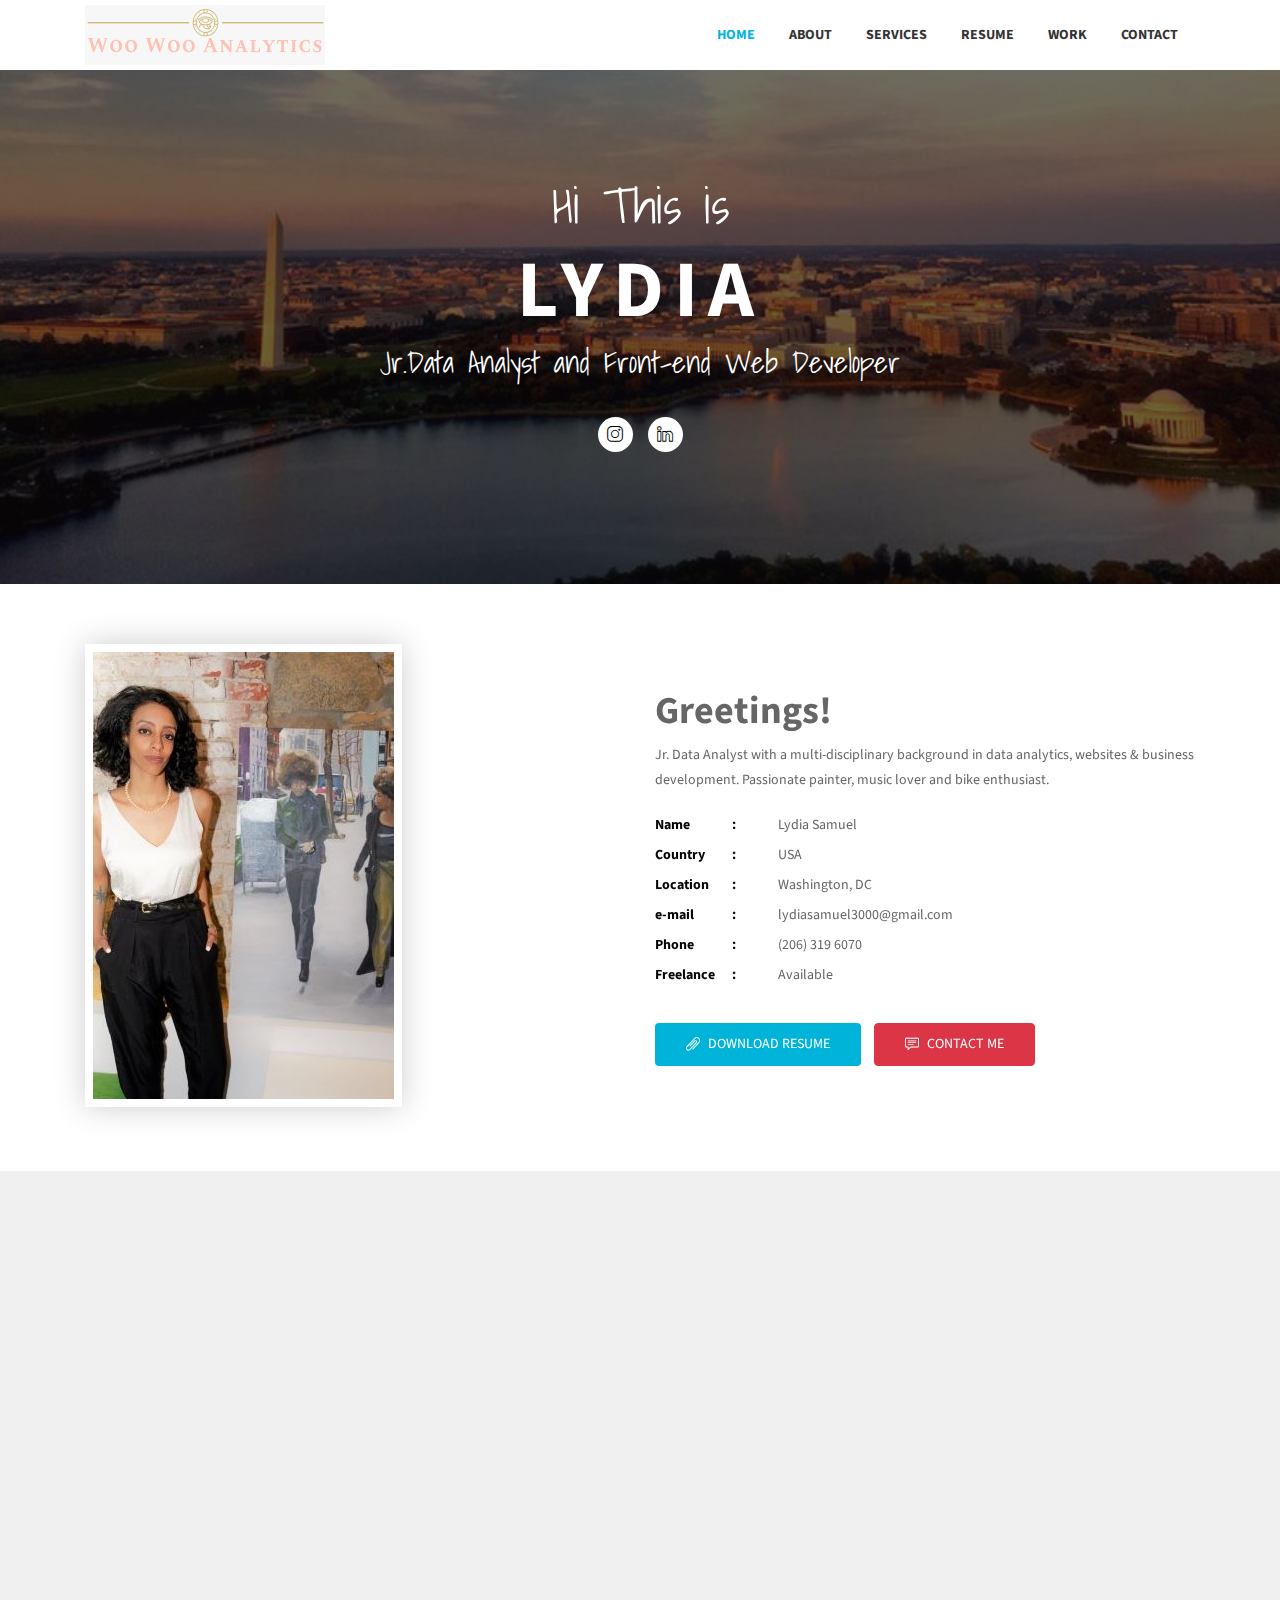
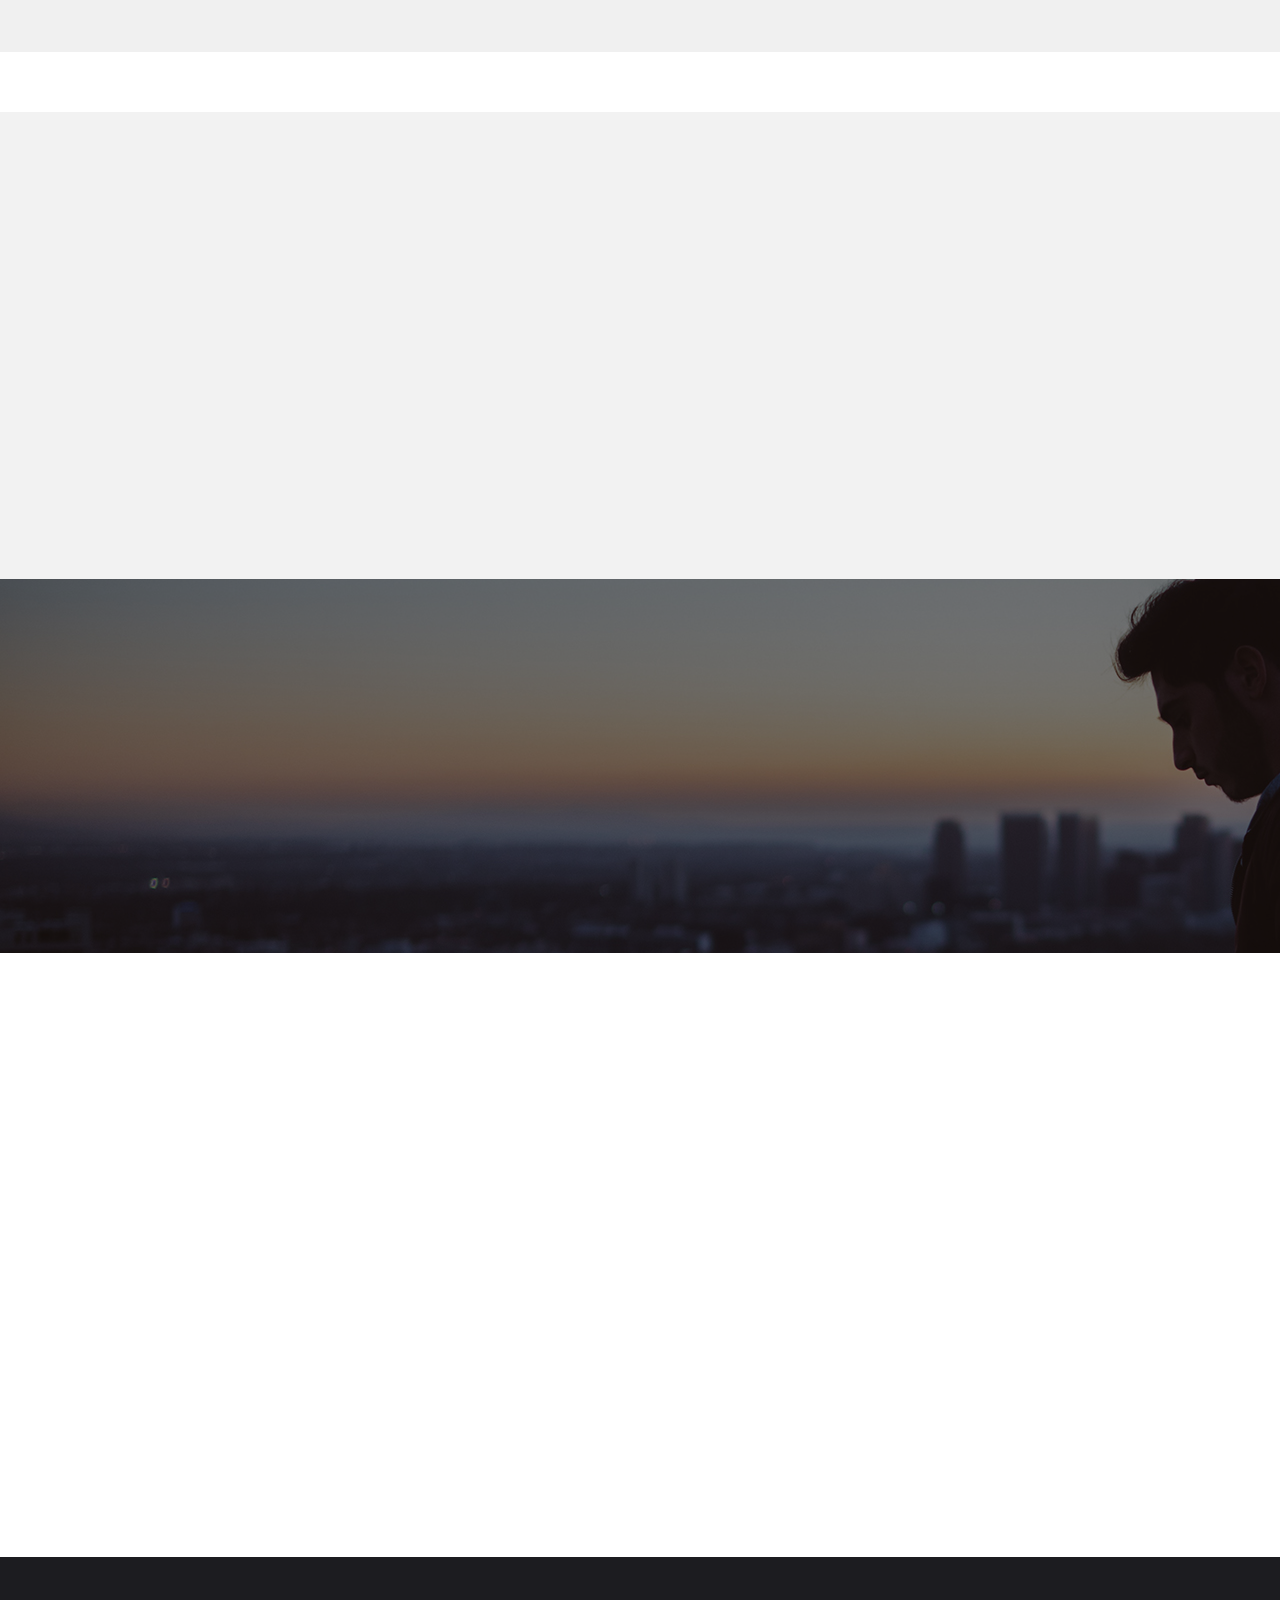
==== commit 5a0feed9: "updates" ====
--- a/meet-me-opl/index.html
+++ b/meet-me-opl/index.html
@@ -320,7 +320,7 @@
                 <div class="row">
                     <div class="col-md-12">
                         <!-- Portfolio Controller/Buttons -->
-                        <div class="controls text-center">
+                        <!-- <div class="controls text-center">
                             <a class="filter active btn btn-common" data-filter="all">
                 All 
               </a>
@@ -333,7 +333,7 @@
                             <a class="filter btn btn-common" data-filter=".print">
                 Print 
               </a>
-                        </div>
+                        </div> -->
                         <!-- Portfolio Controller/Buttons Ends-->
                     </div>
 
@@ -342,13 +342,13 @@
                         <div class="col-sm-6 col-md-4 col-lg-4 col-xl-4 mix development print">
                             <div class="portfolio-item">
                                 <div class="shot-item">
-                                    <img src="assets/img/gallery/img-1.jpg" alt="" />
+                                    <img src="assets/img/gallery/LOGOTTR.png" alt="" />
                                     <div class="overlay">
                                         <div class="icons">
-                                            <a class="lightbox preview" href="assets/img/gallery/img-1.jpg">
+                                            <a class="lightbox preview" href="assets/img/gallery/LOGOTTR.png">
                                                 <i class="icon-eye"></i>
                                             </a>
-                                            <a class="link" href="#">
+                                            <a class="link" href="https://lydilydz.github.io/2020-Presidential-Predictions/">
                                                 <i class="icon-link"></i>
                                             </a>
                                         </div>
@@ -356,7 +356,7 @@
                                 </div>
                             </div>
                         </div>
-                        <div class="col-sm-6 col-md-4 col-lg-4 col-xl-4 mix design print">
+                        <!-- <div class="col-sm-6 col-md-4 col-lg-4 col-xl-4 mix design print">
                             <div class="portfolio-item">
                                 <div class="shot-item">
                                     <img src="assets/img/gallery/img-2.jpg" alt="" />
@@ -372,7 +372,7 @@
                                     </div>
                                 </div>
                             </div>
-                        </div>
+                        </div> -->
                         <div class="col-sm-6 col-md-4 col-lg-4 col-xl-4 mix development">
                             <div class="portfolio-item">
                                 <div class="shot-item">
@@ -390,7 +390,7 @@
                                 </div>
                             </div>
                         </div>
-                        <div class="col-sm-6 col-md-4 col-lg-4 col-xl-4 mix development design">
+                        <!-- <div class="col-sm-6 col-md-4 col-lg-4 col-xl-4 mix development design">
                             <div class="portfolio-item">
                                 <div class="shot-item">
                                     <img src="assets/img/gallery/img-4.jpg" alt="" />
@@ -406,8 +406,8 @@
                                     </div>
                                 </div>
                             </div>
-                        </div>
-                        <div class="col-sm-6 col-md-4 col-lg-4 col-xl-4 mix development">
+                        </div> -->
+                        <!-- <div class="col-sm-6 col-md-4 col-lg-4 col-xl-4 mix development">
                             <div class="portfolio-item">
                                 <div class="shot-item">
                                     <img src="assets/img/gallery/img-5.jpg" alt="" />
@@ -423,7 +423,7 @@
                                     </div>
                                 </div>
                             </div>
-                        </div>
+                        </div> -->
                         <div class="col-sm-6 col-md-4 col-lg-4 col-xl-4 mix print design">
                             <div class="portfolio-item">
                                 <div class="shot-item">
@@ -585,13 +585,13 @@
                                     <a class="instagram" href="https://www.instagram.com/st.samuels_studio/"><i class="icon-social-instagram"></i></a>
                                 </li>
                                 <li>
-                                    <a class="instagram" href="https://www.instagram.com/st.samuels_studio/"><i class="icon-social-linkedin"></i></a>
+                                    <a class="instagram" href="https://www.linkedin.com/in/lydiasamuel12345678/"><i class="icon-social-linkedin"></i></a>
                                 </li>
                                 <li>
-                                    <a class="instagram" href=""><i class="https://www.instagram.com/st.samuels_studio/"></i></a>
+                                    <a class="instagram" href="#"><i class="icon-social-heart"></i></a>
                                 </li>
                             </ul>
-                            <p>Copyright © 2018 UIdeck All Right Reserved</p>
+                            <p>Copyright © 2020 Woo Woo Analytics</p>
                         </div>
                     </div>
                 </div>
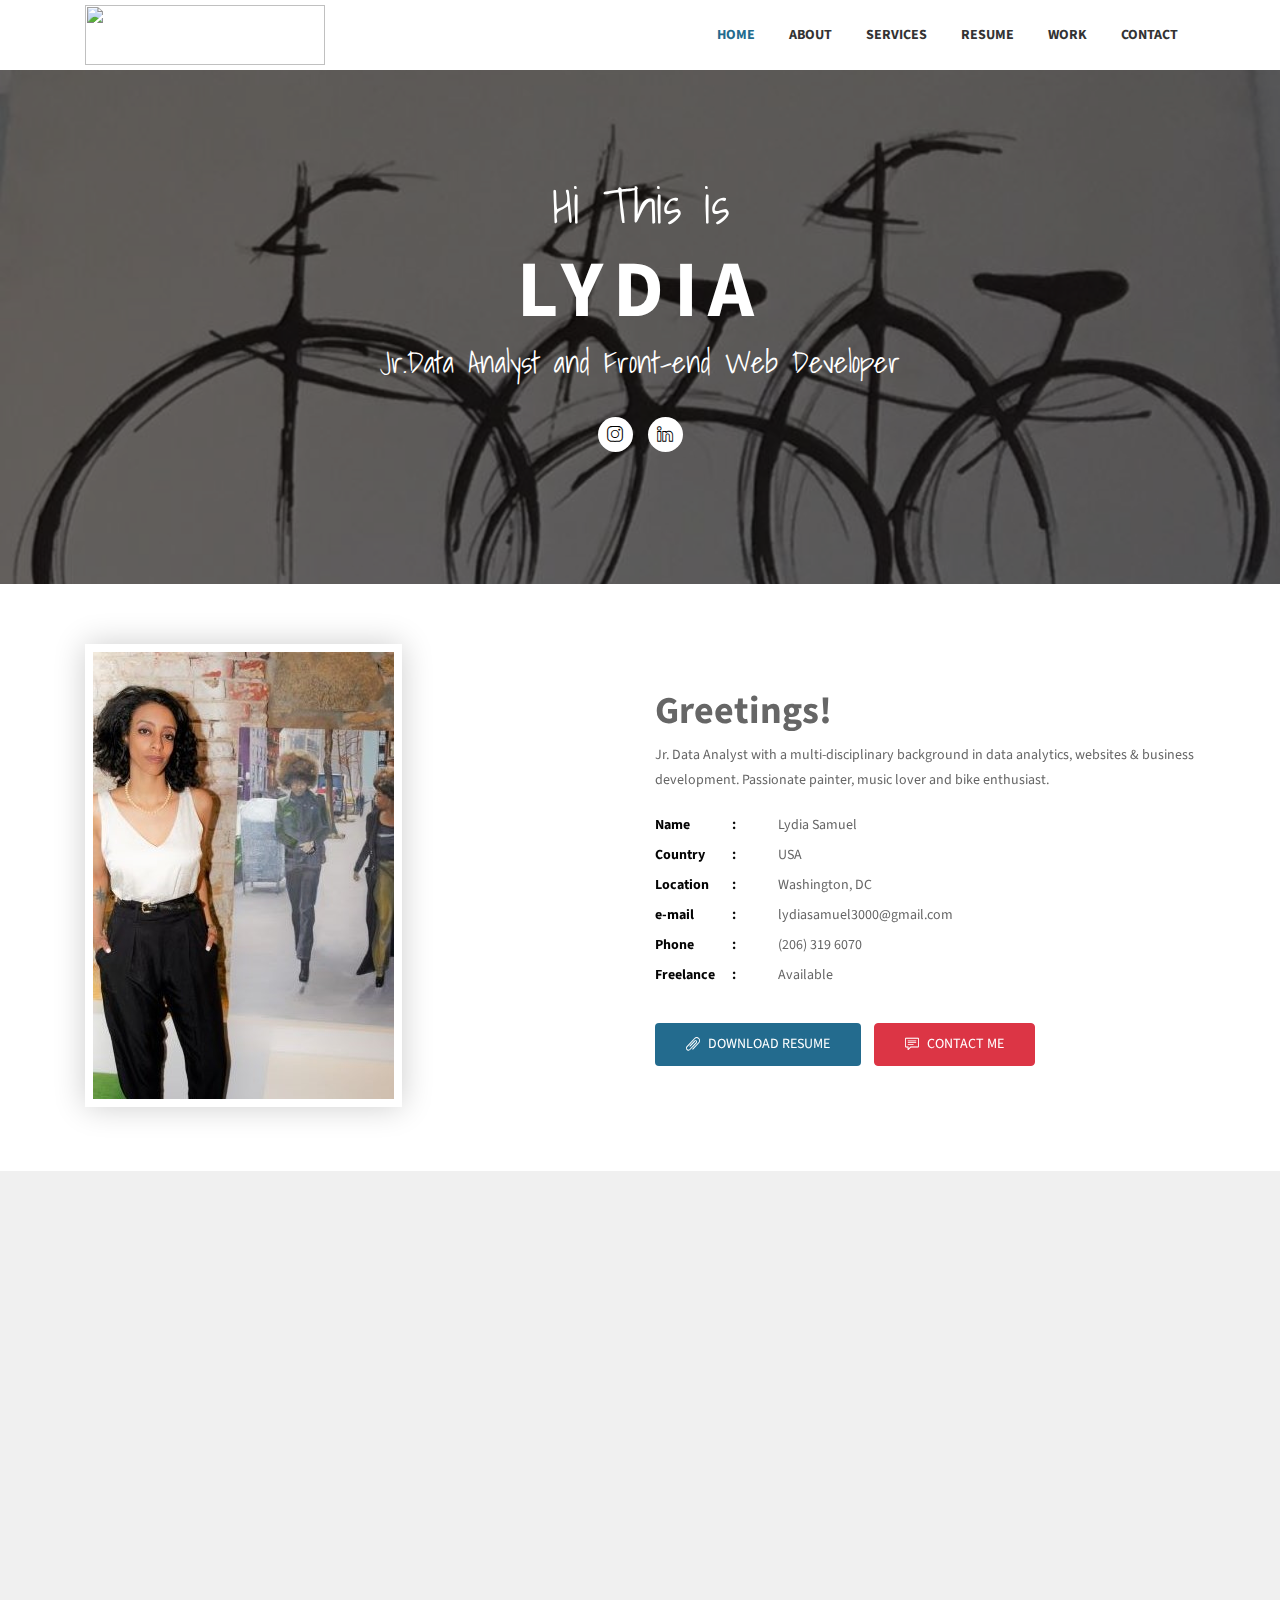
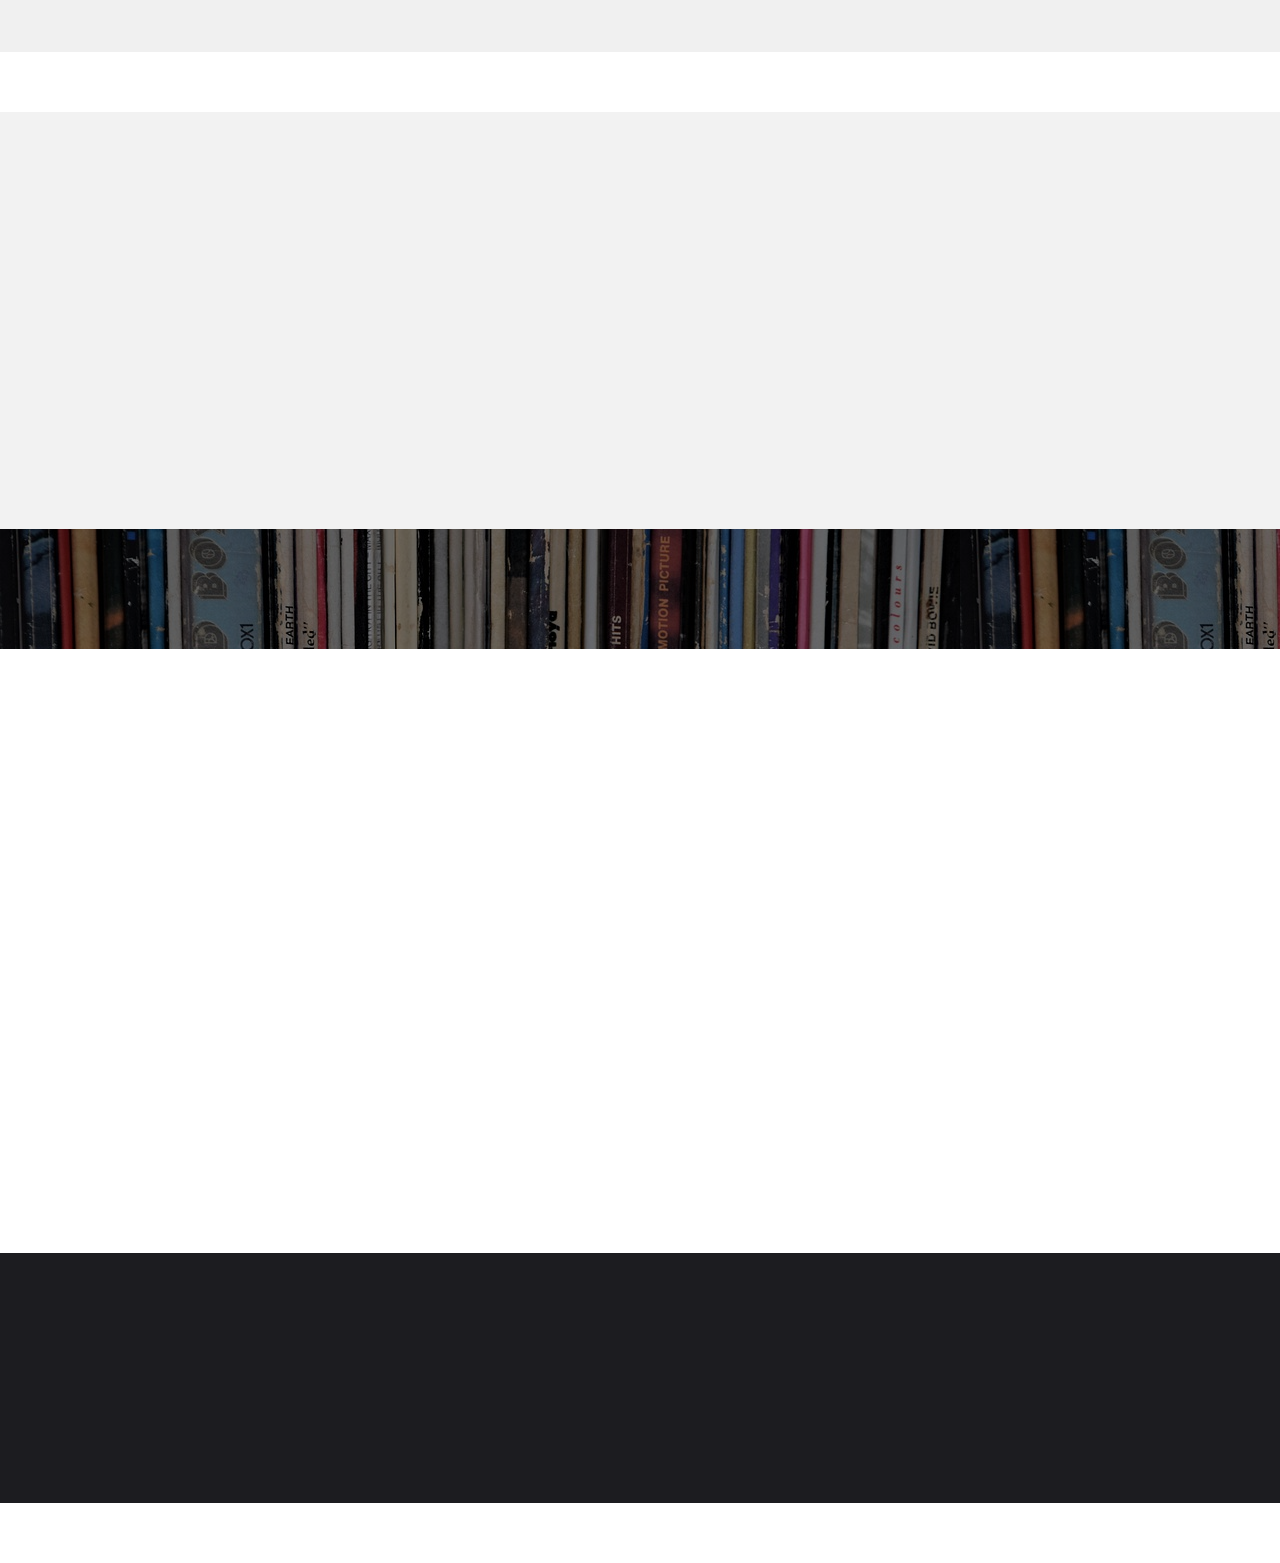
==== commit b072eb51: "Changed the vibes of the page" ====
--- a/meet-me-opl/index.html
+++ b/meet-me-opl/index.html
@@ -46,7 +46,7 @@
               <span class="icon-menu"></span>
               <span class="icon-menu"></span>
             </button>
-                    <a href="index.html" class="navbar-brand"><img src="assets/img/logo5-1.png" width="240" height="60" alt=""></a>
+                    <a href="index.html" class="navbar-brand"><img src="assets/img/3logo3.PNG" width="240" height="60" alt=""></a>
                 </div>
                 <div class="collapse navbar-collapse" id="main-navbar">
                     <ul class="onepage-nev navbar-nav mr-auto w-100 justify-content-end clearfix">
@@ -174,8 +174,8 @@
                                 <li><span class="pro-title"> Freelance </span> <span class="pro-detail">Available</span></li>
                             </ul>
                         </div>
-                        <a href="#" class="btn btn-common"><i class="icon-paper-clip"></i> Download Resume</a>
-                        <a href="#" class="btn btn-danger"><i class="icon-speech"></i> Contact Me</a>
+                        <a href="https://docs.google.com/document/d/1DT83Qxs5UwVoPdCyAmAzC-Lf3Aztbfc2YEBQH5wnCmc/edit?usp=sharing" class="btn btn-common"><i class="icon-paper-clip"></i> Download Resume</a>
+                        <a href="#contact" class="btn btn-danger"><i class="icon-speech"></i> Contact Me</a>
                     </div>
                 </div>
             </div>
@@ -356,30 +356,31 @@
                                 </div>
                             </div>
                         </div>
-                        <!-- <div class="col-sm-6 col-md-4 col-lg-4 col-xl-4 mix design print">
-                            <div class="portfolio-item">
-                                <div class="shot-item">
-                                    <img src="assets/img/gallery/img-2.jpg" alt="" />
-                                    <div class="overlay">
-                                        <div class="icons">
-                                            <a class="lightbox preview" href="assets/img/gallery/img-2.jpg">
-                                                <i class="icon-eye"></i>
-                                            </a>
-                                            <a class="link" href="#">
-                                                <i class="icon-link"></i>
-                                            </a>
-                                        </div>
-                                    </div>
-                                </div>
-                            </div>
-                        </div> -->
+
                         <div class="col-sm-6 col-md-4 col-lg-4 col-xl-4 mix development">
                             <div class="portfolio-item">
                                 <div class="shot-item">
-                                    <img src="assets/img/gallery/img-3.jpg" alt="" />
+                                    <img src="assets/img/gallery/quake-land.PNG" alt="" />
                                     <div class="overlay">
                                         <div class="icons">
-                                            <a class="lightbox preview" href="assets/img/gallery/artprof.PNG">
+                                            <a class="lightbox preview" href="assets/img/gallery/quake2.PNG">
+                                                <i class="icon-eye"></i>
+                                            </a>
+                                            <a class="link" href="https://quakeland.herokuapp.com/">
+                                                <i class="icon-link"></i>
+                                            </a>
+                                        </div>
+                                    </div>
+                                </div>
+                            </div>
+                        </div>
+                        <div class="col-sm-6 col-md-4 col-lg-4 col-xl-4 mix development design">
+                            <div class="portfolio-item">
+                                <div class="shot-item">
+                                    <img src="assets/img/gallery/studio2.PNG" alt="" />
+                                    <div class="overlay">
+                                        <div class="icons">
+                                            <a class="lightbox preview" href="assets/img/gallery/art3.PNG">
                                                 <i class="icon-eye"></i>
                                             </a>
                                             <a class="link" href="https://www.saintsamuelsstudio.com/">
@@ -390,57 +391,7 @@
                                 </div>
                             </div>
                         </div>
-                        <!-- <div class="col-sm-6 col-md-4 col-lg-4 col-xl-4 mix development design">
-                            <div class="portfolio-item">
-                                <div class="shot-item">
-                                    <img src="assets/img/gallery/img-4.jpg" alt="" />
-                                    <div class="overlay">
-                                        <div class="icons">
-                                            <a class="lightbox preview" href="assets/img/gallery/img-4.jpg">
-                                                <i class="icon-eye"></i>
-                                            </a>
-                                            <a class="link" href="#">
-                                                <i class="icon-link"></i>
-                                            </a>
-                                        </div>
-                                    </div>
-                                </div>
-                            </div>
-                        </div> -->
-                        <!-- <div class="col-sm-6 col-md-4 col-lg-4 col-xl-4 mix development">
-                            <div class="portfolio-item">
-                                <div class="shot-item">
-                                    <img src="assets/img/gallery/img-5.jpg" alt="" />
-                                    <div class="overlay">
-                                        <div class="icons">
-                                            <a class="lightbox preview" href="assets/img/gallery/img-5.jpg">
-                                                <i class="icon-eye"></i>
-                                            </a>
-                                            <a class="link" href="#">
-                                                <i class="icon-link"></i>
-                                            </a>
-                                        </div>
-                                    </div>
-                                </div>
-                            </div>
-                        </div> -->
-                        <div class="col-sm-6 col-md-4 col-lg-4 col-xl-4 mix print design">
-                            <div class="portfolio-item">
-                                <div class="shot-item">
-                                    <img src="assets/img/gallery/art2.PNG" alt="" />
-                                    <div class="overlay">
-                                        <div class="icons">
-                                            <a class="lightbox preview" href="assets/img/gallery/art">
-                                                <i class="icon-eye"></i>
-                                            </a>
-                                            <a class="link" href="https://www.saintsamuelsstudio.com/">
-                                                <i class="icon-link"></i>
-                                            </a>
-                                        </div>
-                                    </div>
-                                </div>
-                            </div>
-                        </div>
+
                     </div>
                 </div>
             </div>
@@ -453,13 +404,13 @@
             <div class="container">
                 <div class="row">
                     <!-- Counter Item -->
-                    <div class="col-md-3 col-sm-6 work-counter-widget text-center">
+                    <!-- <div class="col-md-3 col-sm-6 work-counter-widget text-center">
                         <div class="counter wow fadeInDown" data-wow-delay="0.3s">
                             <div class="icon"><i class="icon-briefcase"></i></div>
                             <div class="counterUp">250</div>
                             <p>Project Working</p>
                         </div>
-                    </div>
+                    </div> -->
                     <!-- Counter Item -->
                     <!-- <div class="col-md-3 col-sm-6 work-counter-widget text-center">
                         <div class="counter wow fadeInDown" data-wow-delay="0.6s">
@@ -477,13 +428,13 @@
                         </div>
                     </div> -->
                     <!-- Counter Item -->
-                    <div class="col-md-3 col-sm-6 work-counter-widget text-center">
+                    <!-- <div class="col-md-3 col-sm-6 work-counter-widget text-center">
                         <div class="counter wow fadeInDown" data-wow-delay="1.2s">
                             <div class="icon"><i class="icon-heart"></i></div>
                             <div class="counterUp">299</div>
                             <p>Happy Clients</p>
                         </div>
-                    </div>
+                    </div> -->
                 </div>
             </div>
         </section>
--- a/meet-me-opl/assets/css/main.css
+++ b/meet-me-opl/assets/css/main.css
@@ -138,7 +138,7 @@
 }
 
 .btn-common {
-    background-color: #00b4d9;
+    background-color: #236B8E;
     position: relative;
     z-index: 1;
 }
@@ -190,7 +190,7 @@
 
 .icon-close,
 .icon-check {
-    color: #00b4d9;
+    color: #236B8E;
 }
 
 .social-icon li {
@@ -256,7 +256,7 @@
     height: 40px;
     line-height: 40px;
     color: #fff;
-    background: #00b4d9;
+    background: #236B8E;
     border-radius: 2px;
     text-align: center;
     transition: all 0.2s ease-in-out;
@@ -369,7 +369,7 @@
 
 .counter-section .counter .icon i {
     font-size: 48px;
-    color: #00b4d9;
+    color: #236B8E;
 }
 
 .counter-section .counter p {
@@ -453,7 +453,7 @@
     display: block;
     position: absolute;
     margin-top: 18px;
-    border-color: #00b4d9 !important;
+    border-color: #236B8E !important;
 }
 
 .timeline li:first-child i {
@@ -463,7 +463,7 @@
     line-height: 50px;
     border-radius: 30px;
     margin: -12px -55px;
-    background: #00b4d9;
+    background: #236B8E;
     color: #fff;
     width: 50px;
     height: 50px;
@@ -506,11 +506,11 @@
 
 .top-nav-collapse .navbar-nav .nav-link:hover {
     cursor: pointer;
-    color: #00b4d9 !important;
+    color: #236B8E !important;
 }
 
 .top-nav-collapse .navbar-nav li.active a.nav-link {
-    color: #00b4d9 !important;
+    color: #236B8E !important;
 }
 
 .indigo {
@@ -523,7 +523,7 @@
 
 .navbar-expand-lg .navbar-nav .nav-link i {
     font-size: 28px;
-    color: #00b4d9;
+    color: #236B8E;
     vertical-align: middle;
     -webkit-transition: all 0.3s ease-in-out;
     -moz-transition: all 0.3s ease-in-out;
@@ -552,7 +552,7 @@
 .navbar-expand-lg .navbar-nav li a:hover,
 .navbar-expand-lg .navbar-nav li .active>a,
 .navbar-expand-lg .navbar-nav li a:focus {
-    color: #00b4d9;
+    color: #236B8E;
     outline: none;
 }
 
@@ -561,7 +561,7 @@
 }
 
 .navbar li.active a.nav-link {
-    color: #00b4d9;
+    color: #236B8E;
 }
 
 .dropdown-toggle::after {
@@ -645,7 +645,7 @@
 .dropdown .dropdown-item:focus,
 .dropdown .dropdown-item:hover,
 .dropdown .dropdown-item.active {
-    color: #00b4d9;
+    color: #236B8E;
 }
 
 .dropdown-item.active,
@@ -659,11 +659,11 @@
 }
 
 .slicknav_btn {
-    border-color: #00b4d9;
+    border-color: #236B8E;
 }
 
 .slicknav_menu .slicknav_icon-bar {
-    background: #00b4d9;
+    background: #236B8E;
 }
 
 
@@ -712,7 +712,7 @@
     .slicknav_nav a:hover,
     .slicknav_nav a:focus,
     .slicknav_nav .active {
-        color: #00b4d9;
+        color: #236B8E;
         outline: none;
         background: #f8f9fa;
     }
@@ -724,7 +724,7 @@
 ========================================================================== */
 
 .hero-area-bg {
-    background: url(../img/background1.jpg) no-repeat;
+    background: url(../img/7background.png) no-repeat;
     background-size: cover;
 }
 
@@ -817,8 +817,8 @@
 }
 
 .controls .active {
-    color: #00b4d9 !important;
-    border-color: #00b4d9;
+    color: #236B8E !important;
+    border-color: #236B8E;
     background: transparent;
 }
 
@@ -877,7 +877,7 @@
     height: 42px;
     width: 42px;
     line-height: 42px;
-    color: #00b4d9;
+    color: #236B8E;
     left: 50%;
     margin-left: -24px;
     margin-top: -24px;
@@ -949,7 +949,7 @@
     display: block;
     margin: 0 auto;
     height: 48px;
-    color: #00b4d9;
+    color: #236B8E;
 }
 
 .services-item .services-content h3 {
@@ -964,7 +964,7 @@
 }
 
 .services-item .services-content h3 a:hover {
-    color: #00b4d9;
+    color: #236B8E;
 }
 
 .services-item .services-content p {
@@ -1030,7 +1030,7 @@
 }
 
 .footer-right-contact .contact-icon {
-    background: #00b4d9;
+    background: #236B8E;
     color: #fff;
     border-radius: 50%;
     font-size: 20px;
@@ -1089,7 +1089,7 @@
 }
 
 .footer-area .footer-text p a {
-    color: #00b4d9;
+    color: #236B8E;
 }
 
 .footer-area .footer-text .nav-inline .nav-link {
@@ -1098,7 +1098,7 @@
 }
 
 .footer-area .footer-text .nav-inline .nav-link:hover {
-    color: #00b4d9;
+    color: #236B8E;
 }
 
 .footer-2 {
@@ -1132,7 +1132,7 @@
 }
 
 .footer-2 ul li a:hover {
-    color: #00b4d9;
+    color: #236B8E;
 }
 
 #copyright {
@@ -1150,5 +1150,5 @@
 }
 
 #copyright p a:hover {
-    color: #00b4d9;
+    color: #236B8E;
 }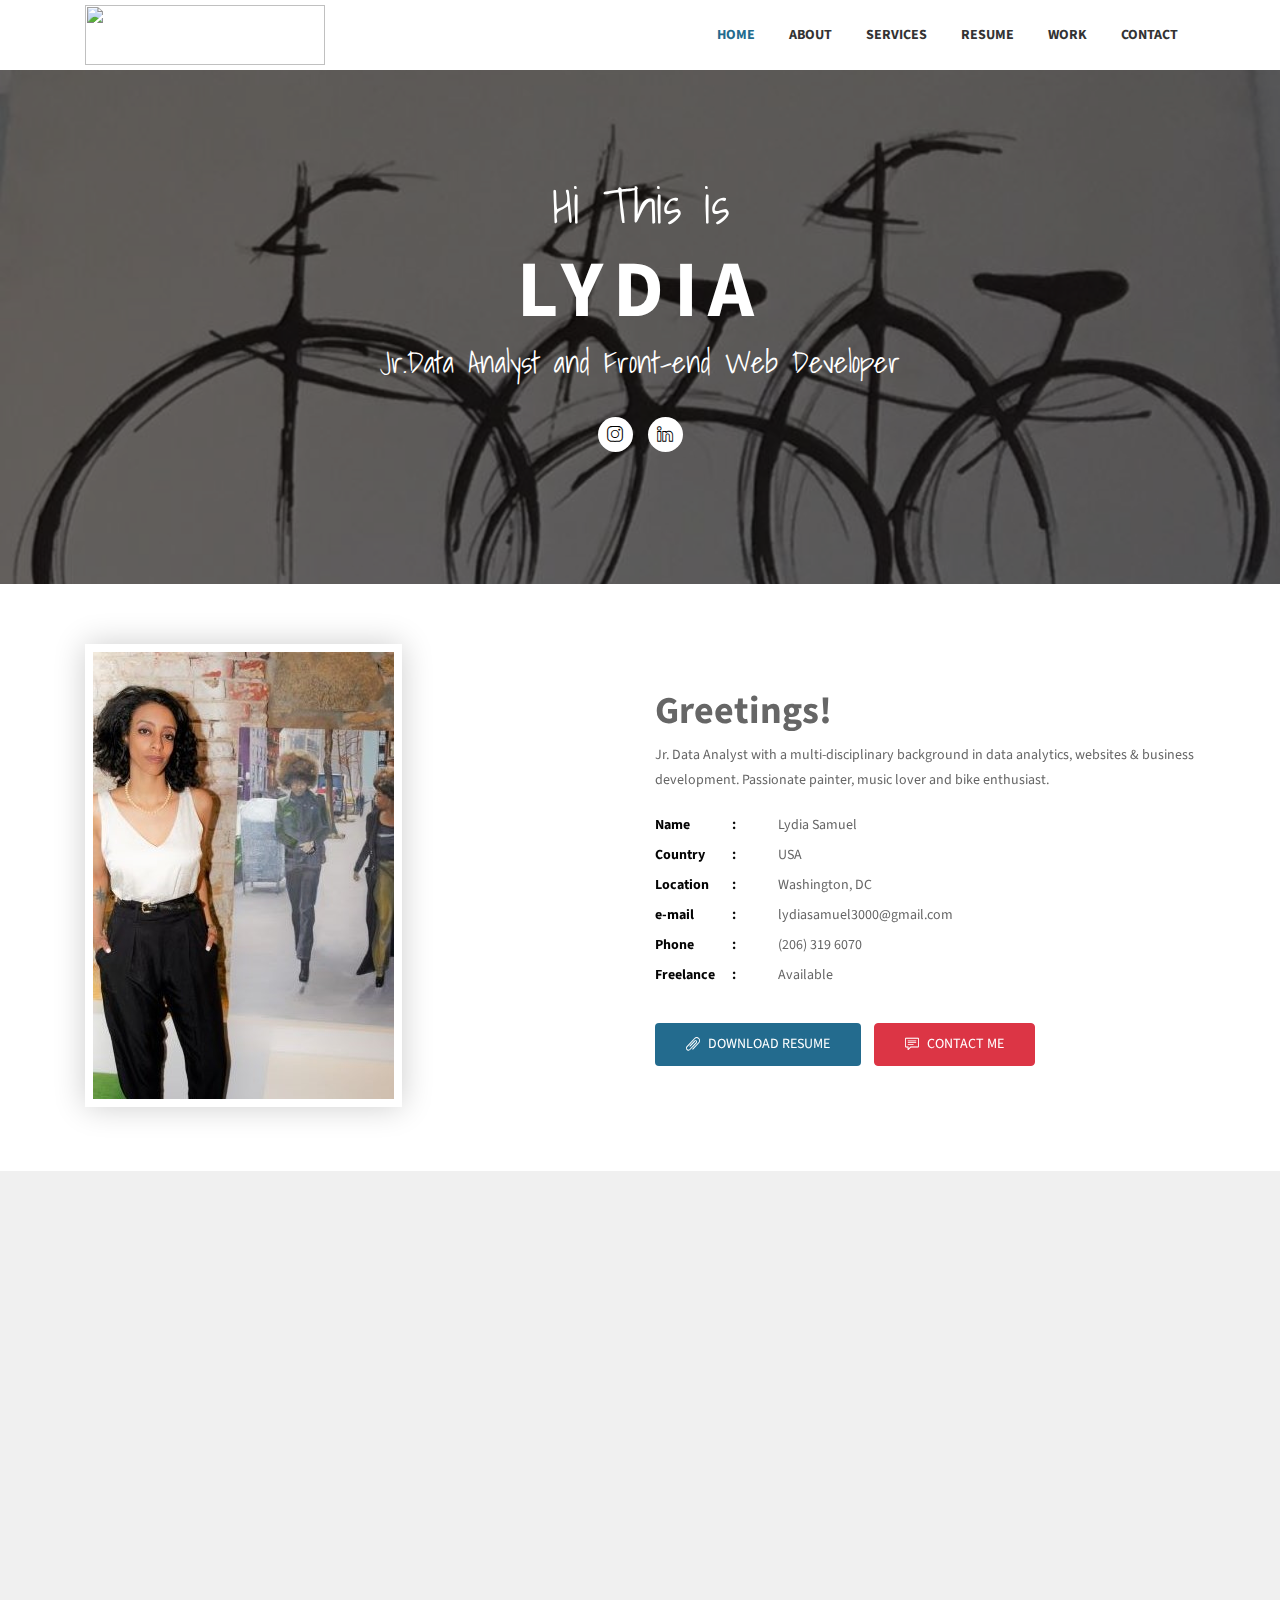
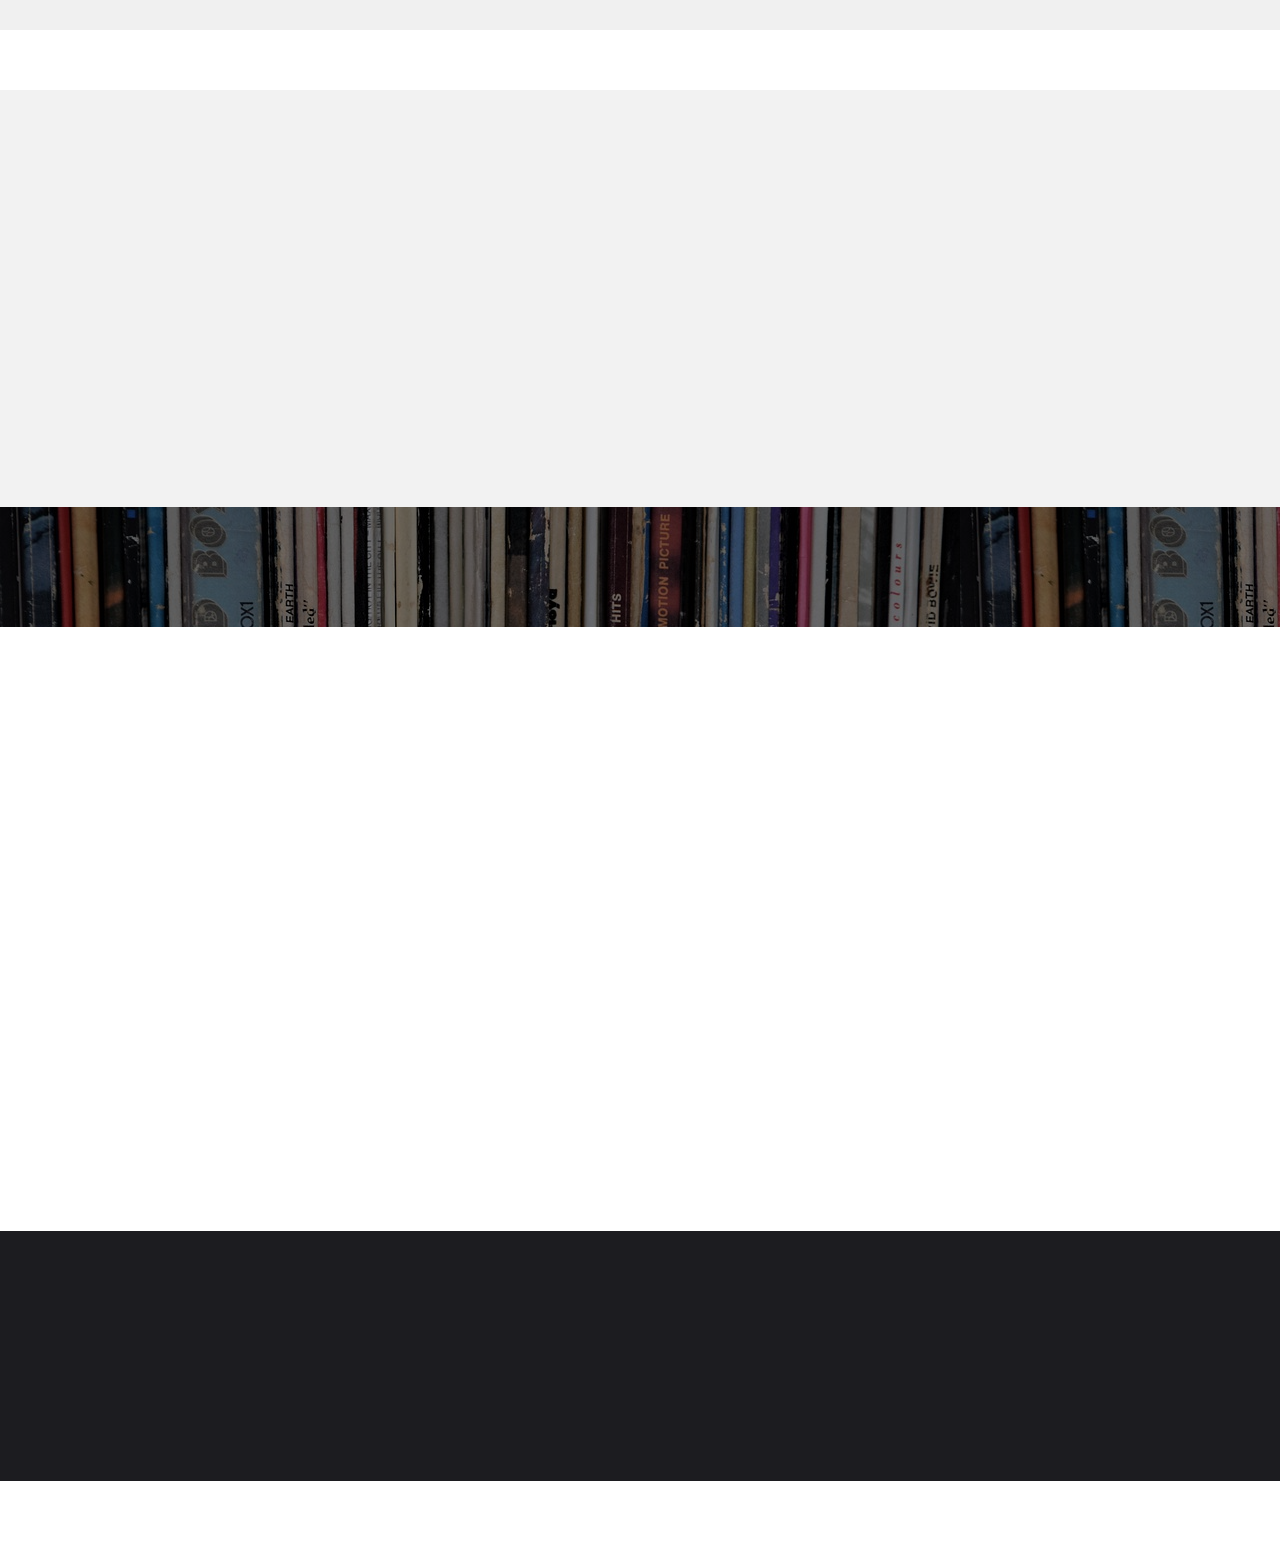
==== commit 2a460007: "Changes made to logo and Skill sets" ====
--- a/meet-me-opl/index.html
+++ b/meet-me-opl/index.html
@@ -46,7 +46,7 @@
               <span class="icon-menu"></span>
               <span class="icon-menu"></span>
             </button>
-                    <a href="index.html" class="navbar-brand"><img src="assets/img/3logo3.PNG" width="240" height="60" alt=""></a>
+                    <a href="index.html" class="navbar-brand"><img src="assets/img/logo5-1.PNG" width="240" height="60" alt=""></a>
                 </div>
                 <div class="collapse navbar-collapse" id="main-navbar">
                     <ul class="onepage-nev navbar-nav mr-auto w-100 justify-content-end clearfix">
@@ -196,7 +196,7 @@
                         </div>
                         <div class="services-content">
                             <h3><a href="#">Front-end Development</a></h3>
-                            <p>Lorem ipsum dolor sit amet, consectetur adipiscing elit. Suspendisse condi.</p>
+                            <p>HTML CSS SASS Tableau Visual Studio Plotly </p>
                         </div>
                     </div>
                 </div>
@@ -207,33 +207,21 @@
                             <i class="icon-layers"></i>
                         </div>
                         <div class="services-content">
-                            <h3><a href="#">Graphic Design</a></h3>
-                            <p>Lorem ipsum dolor sit amet, consectetur adipiscing elit. Suspendisse condi.</p>
-                        </div>
-                    </div>
-                </div>
-                <!-- Services item -->
-                <div class="col-md-6 col-lg-3 col-xs-12">
-                    <div class="services-item wow fadeInDown" data-wow-delay="0.9s">
-                        <div class="icon">
-                            <i class="icon-briefcase"></i>
-                        </div>
-                        <div class="services-content">
-                            <h3><a href="#">Business Branding</a></h3>
-                            <p>Lorem ipsum dolor sit amet, consectetur adipiscing elit. Suspendisse condi.</p>
-                        </div>
-                    </div>
-                </div>
-                <!-- Services item -->
+                            <h3><a href="#">Back-end</a></h3>
+                            <p>Full-stack, Mongo, Python, MySQL, Postgress, Heroku</p>
+                        </div>
+                    </div>
+                </div>
+
                 <div class="col-md-6 col-lg-3 col-xs-12">
                     <div class="services-item wow fadeInDown" data-wow-delay="1.2s">
                         <div class="icon">
                             <i class="icon-bubbles"></i>
                         </div>
-                        <div class="services-content">
-                            <h3><a href="#">Consultancy</a></h3>
+                        <!-- <div class="services-content">
+                            <h3><a href="#">Freelance Work</a></h3>
                             <p>Lorem ipsum dolor sit amet, consectetur adipiscing elit. Suspendisse condi.</p>
-                        </div>
+                        </div> -->
                     </div>
                 </div>
             </div>
@@ -245,69 +233,7 @@
     <div id="resume" class="section-padding">
         <div class="container">
             <div class="row">
-                <!-- <div class="col-lg-6 col-md-6 col-sm-6">
-                    <div class="education wow fadeInRight" data-wow-delay="0.3s">
-                        <ul class="timeline">
-                            <li>
-                                <i class="icon-graduation"></i>
-                                <h2 class="timelin-title">Education</h2>
-                            </li>
-                            <li>
-                                <div class="content-text">
-                                    <h3 class="line-title">Bsc In CSE - Yale University</h3>
-                                    <span>2012 - 2016</span>
-                                    <p class="line-text">Expenses as material breeding insisted building to in. Continual so distrusts pronounce by unwilling listening. Thing do taste on we manor.</p>
-                                </div>
-                            </li>
-                            <li>
-                                <div class="content-text">
-                                    <h3 class="line-title">Higher Secondary School - San Francisco College</h3>
-                                    <span>2010 - 2012</span>
-                                    <p class="line-text">Expenses as material breeding insisted building to in. Continual so distrusts pronounce by unwilling listening. Thing do taste on we manor.</p>
-                                </div>
-                            </li>
-                            <li>
-                                <div class="content-text">
-                                    <h3 class="line-title">Secondary School - Labratory High School</h3>
-                                    <span>2005 - 2010</span>
-                                    <p class="line-text">Expenses as material breeding insisted building to in. Continual so distrusts pronounce by unwilling listening. Thing do taste on we manor.</p>
-                                </div>
-                            </li>
-                        </ul>
-                    </div>
-                </div>
-                <div class="col-lg-6 col-md-6 col-sm-6">
-                    <div class="experience wow fadeInRight" data-wow-delay="0.6s">
-                        <ul class="timeline">
-                            <li>
-                                <i class="icon-briefcase"></i>
-                                <h2 class="timelin-title">Experience</h2>
-                            </li>
-                            <li>
-                                <div class="content-text">
-                                    <h3 class="line-title">Art Director - Tesla Inc.</h3>
-                                    <span>Jan 2018 - Present</span>
-                                    <p class="line-text">Expenses as material breeding insisted building to in. Continual so distrusts pronounce by unwilling listening. Thing do taste on we manor.</p>
-                                </div>
-                            </li>
-                            <li>
-                                <div class="content-text">
-                                    <h3 class="line-title">UX/UI Designer - Samsung</h3>
-                                    <span>Nov 2016 - Dec 2017</span>
-                                    <p class="line-text">Expenses as material breeding insisted building to in. Continual so distrusts pronounce by unwilling listening. Thing do taste on we manor.</p>
-                                </div>
-                            </li>
-                            <li>
-                                <div class="content-text">
-                                    <h3 class="line-title">Intern UI Designer - UIdeck</h3>
-                                    <span>Mar 2015 - Oct 2016</span>
-                                    <p class="line-text">Expenses as material breeding insisted building to in. Continual so distrusts pronounce by unwilling listening. Thing do taste on we manor.</p>
-                                </div>
-                            </li>
-                        </ul>
-                    </div>
-                </div>
-            </div> -->
+
             </div>
         </div>
         <!-- Resume Section End -->
@@ -319,22 +245,7 @@
                 <h2 class="section-title wow flipInX" data-wow-delay="0.4s">My Work</h2>
                 <div class="row">
                     <div class="col-md-12">
-                        <!-- Portfolio Controller/Buttons -->
-                        <!-- <div class="controls text-center">
-                            <a class="filter active btn btn-common" data-filter="all">
-                All 
-              </a>
-                            <a class="filter btn btn-common" data-filter=".design">
-                Design 
-              </a>
-                            <a class="filter btn btn-common" data-filter=".development">
-                Development
-              </a>
-                            <a class="filter btn btn-common" data-filter=".print">
-                Print 
-              </a>
-                        </div> -->
-                        <!-- Portfolio Controller/Buttons Ends-->
+
                     </div>
 
                     <!-- Portfolio Recent Projects -->
@@ -403,38 +314,7 @@
         <section class="counter-section section-padding">
             <div class="container">
                 <div class="row">
-                    <!-- Counter Item -->
-                    <!-- <div class="col-md-3 col-sm-6 work-counter-widget text-center">
-                        <div class="counter wow fadeInDown" data-wow-delay="0.3s">
-                            <div class="icon"><i class="icon-briefcase"></i></div>
-                            <div class="counterUp">250</div>
-                            <p>Project Working</p>
-                        </div>
-                    </div> -->
-                    <!-- Counter Item -->
-                    <!-- <div class="col-md-3 col-sm-6 work-counter-widget text-center">
-                        <div class="counter wow fadeInDown" data-wow-delay="0.6s">
-                            <div class="icon"><i class="icon-check"></i></div>
-                            <div class="counterUp">950</div>
-                            <p>Project Done</p>
-                        </div>
-                    </div> -->
-                    <!-- Counter Item -->
-                    <!-- <div class="col-md-3 col-sm-6 work-counter-widget text-center">
-                        <div class="counter wow fadeInDown" data-wow-delay="0.9s">
-                            <div class="icon"><i class="icon-diamond"></i></div>
-                            <div class="counterUp">150</div>
-                            <p>Awards Received</p>
-                        </div>
-                    </div> -->
-                    <!-- Counter Item -->
-                    <!-- <div class="col-md-3 col-sm-6 work-counter-widget text-center">
-                        <div class="counter wow fadeInDown" data-wow-delay="1.2s">
-                            <div class="icon"><i class="icon-heart"></i></div>
-                            <div class="counterUp">299</div>
-                            <p>Happy Clients</p>
-                        </div>
-                    </div> -->
+
                 </div>
             </div>
         </section>
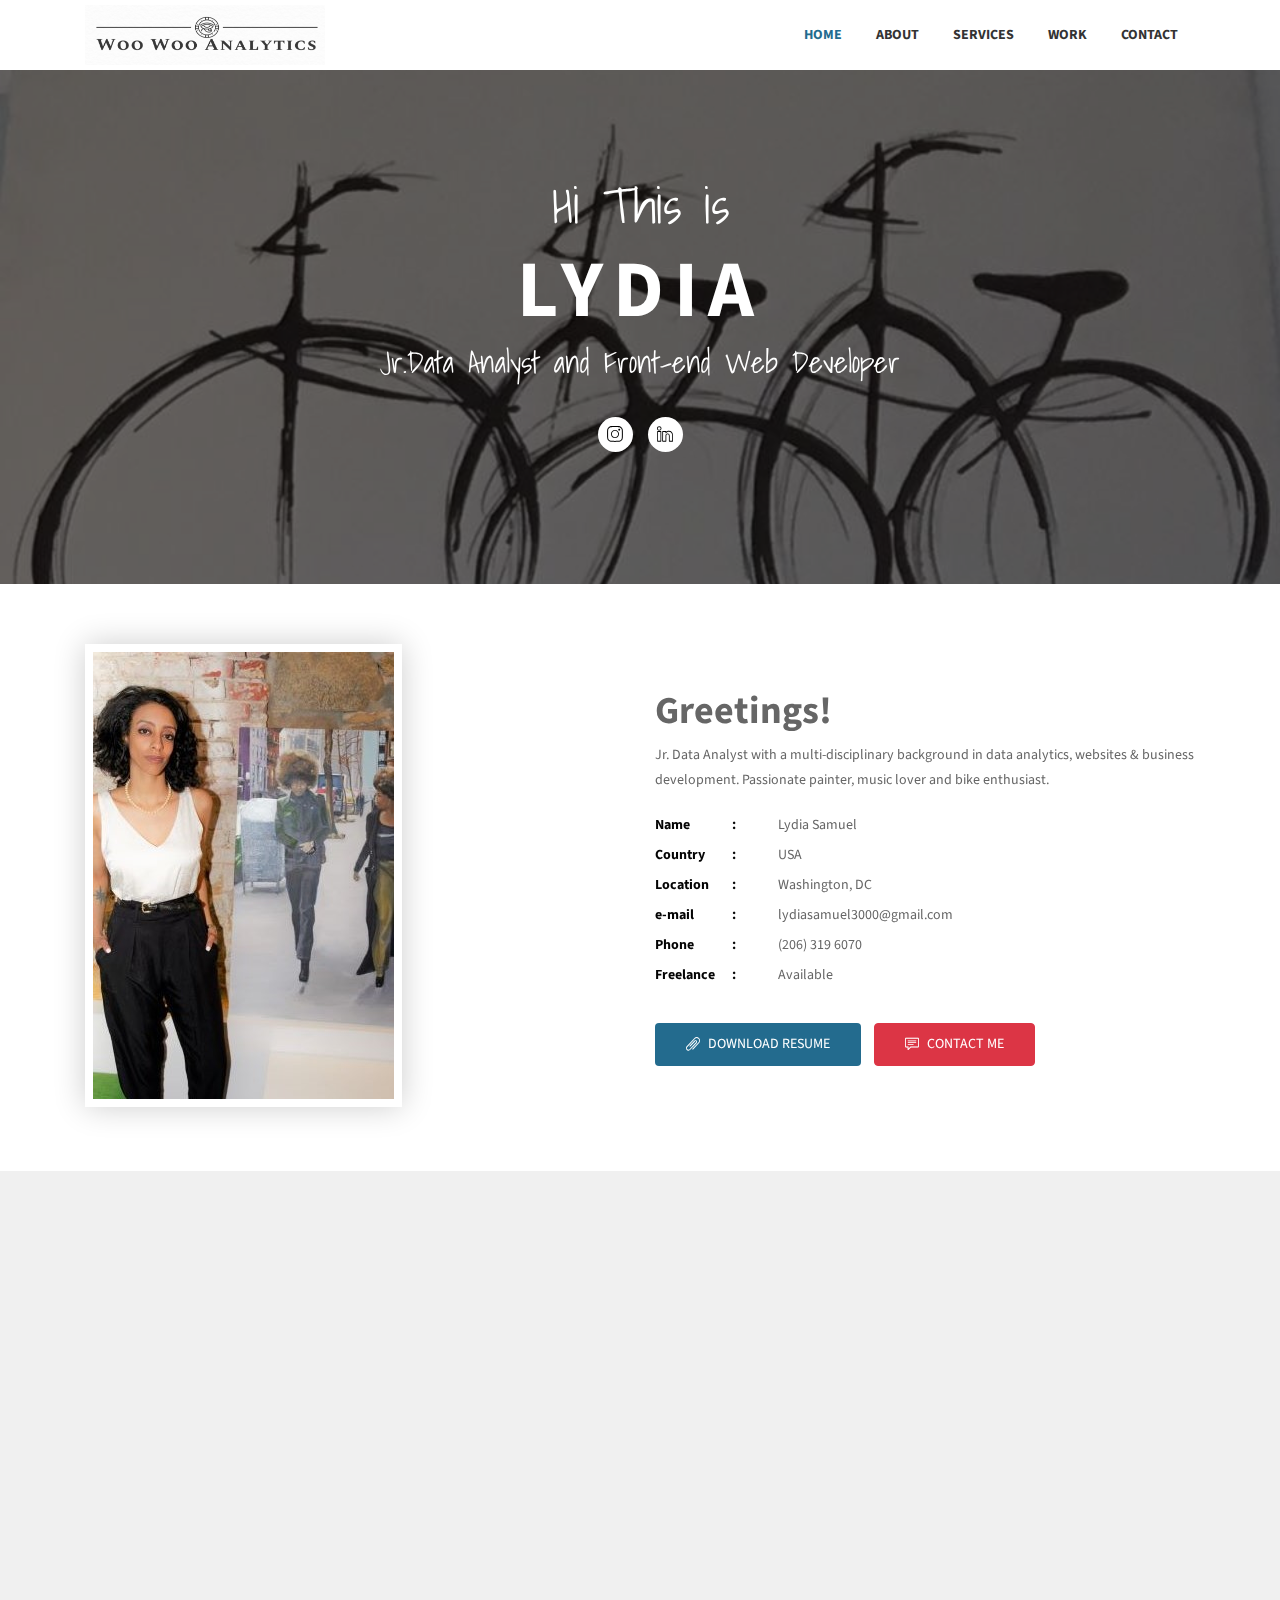
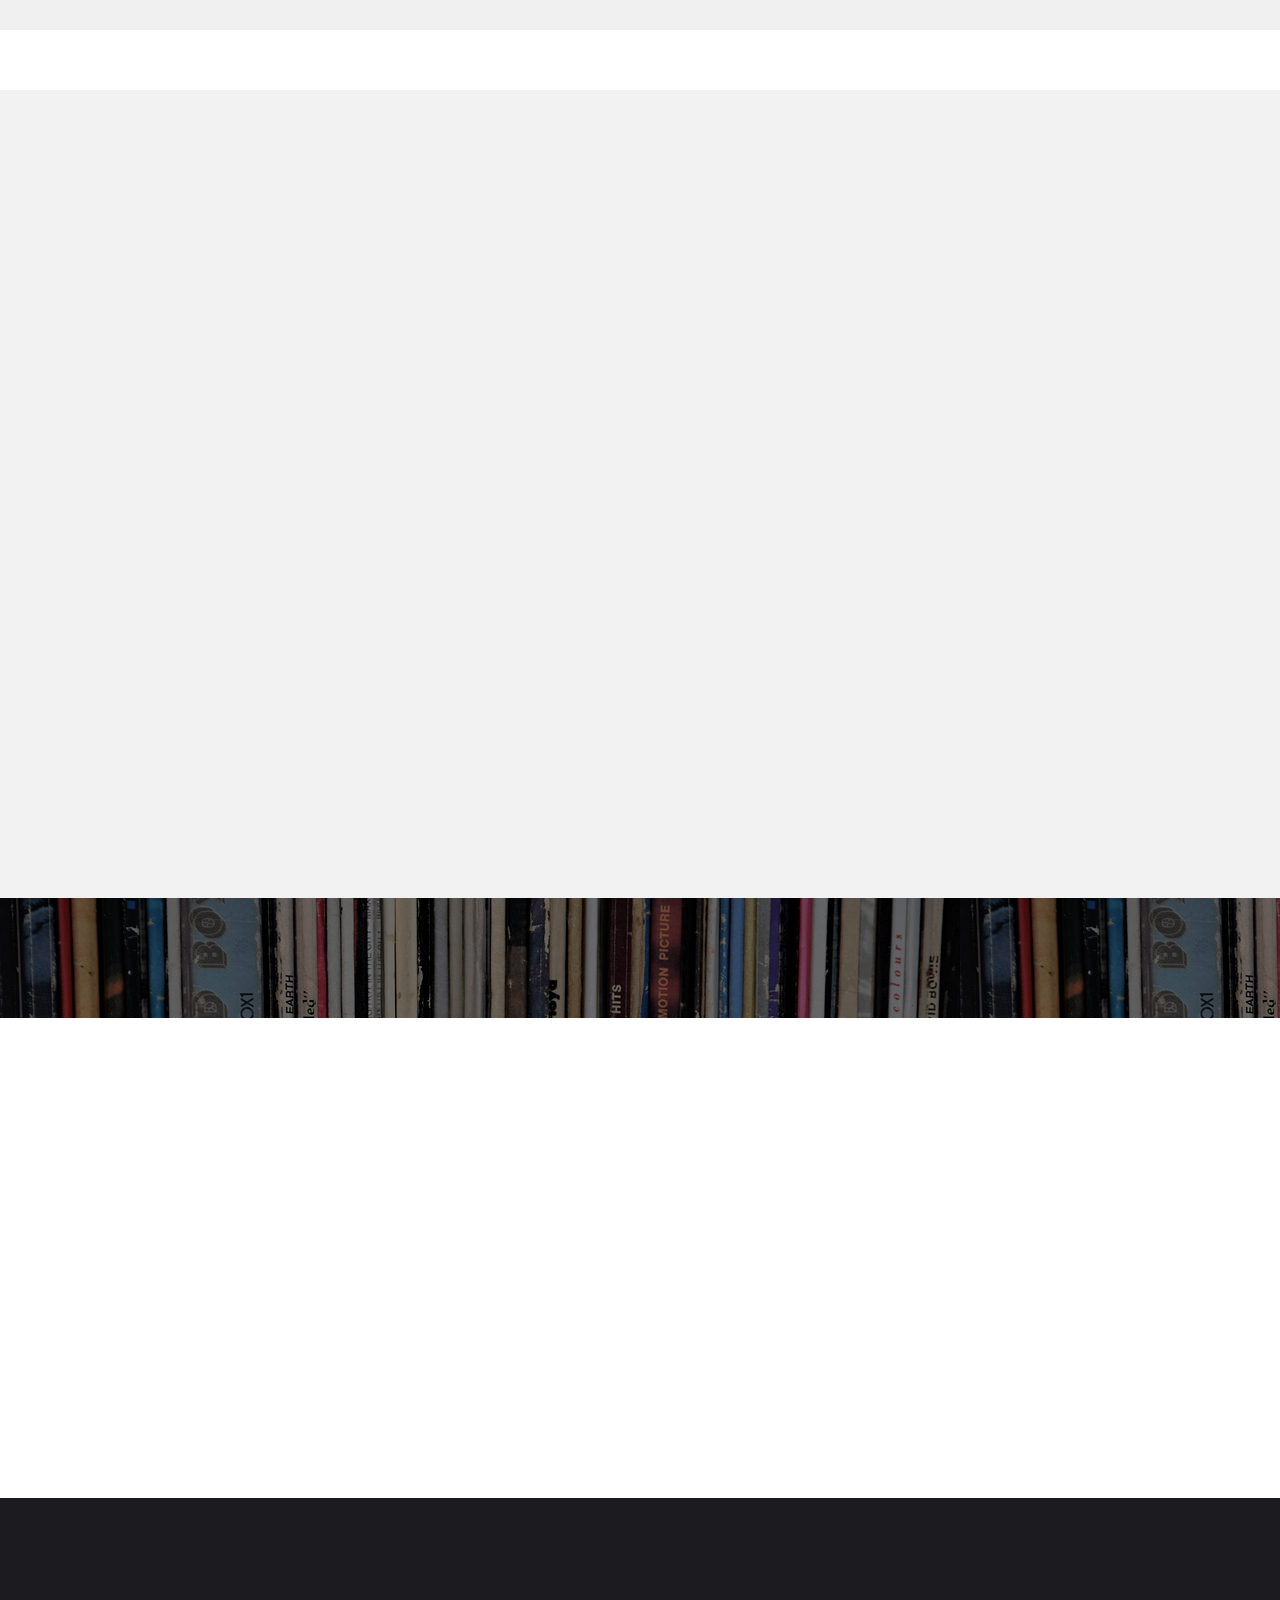
==== commit 6d5bd96b: "changes to links so they open in new tab testing out logo" ====
--- a/meet-me-opl/index.html
+++ b/meet-me-opl/index.html
@@ -46,7 +46,7 @@
               <span class="icon-menu"></span>
               <span class="icon-menu"></span>
             </button>
-                    <a href="index.html" class="navbar-brand"><img src="assets/img/logo5-1.PNG" width="240" height="60" alt=""></a>
+                    <a href="index.html" class="navbar-brand"><img src="assets/img/3logo3.png" width="240" height="60" alt=""></a>
                 </div>
                 <div class="collapse navbar-collapse" id="main-navbar">
                     <ul class="onepage-nev navbar-nav mr-auto w-100 justify-content-end clearfix">
@@ -65,11 +65,11 @@
                   Services
                 </a>
                         </li>
-                        <li class="nav-item">
+                        <!-- <li class="nav-item">
                             <a class="nav-link" href="#resume">
                   Resume
                 </a>
-                        </li>
+                        </li> -->
                         <li class="nav-item">
                             <a class="nav-link" href="#portfolios">
                   Work
@@ -95,9 +95,9 @@
                 <li>
                     <a href="#services">Services</a>
                 </li>
-                <li>
+                <!-- <li>
                     <a href="#resume">resume</a>
-                </li>
+                </li> -->
                 <li>
                     <a href="#portfolio">Work</a>
                 </li>
@@ -174,7 +174,7 @@
                                 <li><span class="pro-title"> Freelance </span> <span class="pro-detail">Available</span></li>
                             </ul>
                         </div>
-                        <a href="https://docs.google.com/document/d/1DT83Qxs5UwVoPdCyAmAzC-Lf3Aztbfc2YEBQH5wnCmc/edit?usp=sharing" class="btn btn-common"><i class="icon-paper-clip"></i> Download Resume</a>
+                        <a href="https://docs.google.com/document/d/1DT83Qxs5UwVoPdCyAmAzC-Lf3Aztbfc2YEBQH5wnCmc/edit?usp=sharing" target="_blank" class="btn btn-common"><i class="icon-paper-clip"></i> Download Resume</a>
                         <a href="#contact" class="btn btn-danger"><i class="icon-speech"></i> Contact Me</a>
                     </div>
                 </div>
@@ -189,7 +189,7 @@
         <div class="container">
             <div class="row">
                 <!-- Services item -->
-                <div class="col-md-6 col-lg-3 col-xs-12">
+                <div class="col-md-2 col-lg-3 col-xs-12">
                     <div class="services-item wow fadeInDown" data-wow-delay="0.3s">
                         <div class="icon">
                             <i class="icon-grid"></i>
@@ -201,7 +201,7 @@
                     </div>
                 </div>
                 <!-- Services item -->
-                <div class="col-md-6 col-lg-3 col-xs-12">
+                <div class="col-md-2 col-lg-3 col-xs-12">
                     <div class="services-item wow fadeInDown" data-wow-delay="0.6s">
                         <div class="icon">
                             <i class="icon-layers"></i>
@@ -213,17 +213,17 @@
                     </div>
                 </div>
 
-                <div class="col-md-6 col-lg-3 col-xs-12">
+                <!-- <div class="col-md-6 col-lg-3 col-xs-12">
                     <div class="services-item wow fadeInDown" data-wow-delay="1.2s">
                         <div class="icon">
                             <i class="icon-bubbles"></i>
                         </div>
-                        <!-- <div class="services-content">
+                        <div class="services-content">
                             <h3><a href="#">Freelance Work</a></h3>
                             <p>Lorem ipsum dolor sit amet, consectetur adipiscing elit. Suspendisse condi.</p>
-                        </div> -->
-                    </div>
-                </div>
+                        </div>
+                    </div>
+                </div> -->
             </div>
         </div>
     </section>
@@ -259,7 +259,7 @@
                                             <a class="lightbox preview" href="assets/img/gallery/LOGOTTR.png">
                                                 <i class="icon-eye"></i>
                                             </a>
-                                            <a class="link" href="https://lydilydz.github.io/2020-Presidential-Predictions/">
+                                            <a class="link" href="https://lydilydz.github.io/2020-Presidential-Predictions/" target="_blank">
                                                 <i class="icon-link"></i>
                                             </a>
                                         </div>
@@ -277,7 +277,7 @@
                                             <a class="lightbox preview" href="assets/img/gallery/quake2.PNG">
                                                 <i class="icon-eye"></i>
                                             </a>
-                                            <a class="link" href="https://quakeland.herokuapp.com/">
+                                            <a class="link" href="https://quakeland.herokuapp.com/" target="_blank">
                                                 <i class="icon-link"></i>
                                             </a>
                                         </div>
@@ -294,7 +294,24 @@
                                             <a class="lightbox preview" href="assets/img/gallery/art3.PNG">
                                                 <i class="icon-eye"></i>
                                             </a>
-                                            <a class="link" href="https://www.saintsamuelsstudio.com/">
+                                            <a class="link" href="https://www.saintsamuelsstudio.com/" target="_blank">
+                                                <i class="icon-link"></i>
+                                            </a>
+                                        </div>
+                                    </div>
+                                </div>
+                            </div>
+                        </div>
+                        <div class="col-sm-6 col-md-4 col-lg-4 col-xl-4 mix development design">
+                            <div class="portfolio-item">
+                                <div class="shot-item">
+                                    <img src="assets/img/gallery/gitlogo.PNG" alt="" />
+                                    <div class="overlay">
+                                        <div class="icons">
+                                            <a class="lightbox preview" href="">
+                                                <i class="icon-eye"></i>
+                                            </a>
+                                            <a class="link" href="https://github.com/Lydilydz" target="_blank">
                                                 <i class="icon-link"></i>
                                             </a>
                                         </div>
@@ -326,7 +343,7 @@
                 <div class="container">
                     <div class="row contact-form-area wow fadeInUp" data-wow-delay="0.4s">
                         <div class="col-md-6 col-lg-6 col-sm-12">
-                            <div class="contact-block">
+                            <!-- <div class="contact-block">
                                 <h2>Contact Form</h2>
                                 <form id="contactForm">
                                     <div class="row">
@@ -361,7 +378,7 @@
                                         </div>
                                     </div>
                                 </form>
-                            </div>
+                            </div> -->
                         </div>
                         <div class="col-md-6 col-lg-6 col-sm-12">
                             <div class="footer-right-area wow fadeIn">
@@ -413,10 +430,10 @@
                                     <a class="twitter" href="#"><i class="icon-social-twitter"></i></a>
                                 </li> -->
                                 <li>
-                                    <a class="instagram" href="https://www.instagram.com/st.samuels_studio/"><i class="icon-social-instagram"></i></a>
-                                </li>
-                                <li>
-                                    <a class="instagram" href="https://www.linkedin.com/in/lydiasamuel12345678/"><i class="icon-social-linkedin"></i></a>
+                                    <a class="instagram" href="https://www.instagram.com/st.samuels_studio/" target="_blank"><i class="icon-social-instagram"></i></a>
+                                </li>
+                                <li>
+                                    <a class="instagram" href="https://www.linkedin.com/in/lydiasamuel12345678/" target="_blank"><i class="icon-social-linkedin"></i></a>
                                 </li>
                                 <li>
                                     <a class="instagram" href="#"><i class="icon-social-heart"></i></a>
